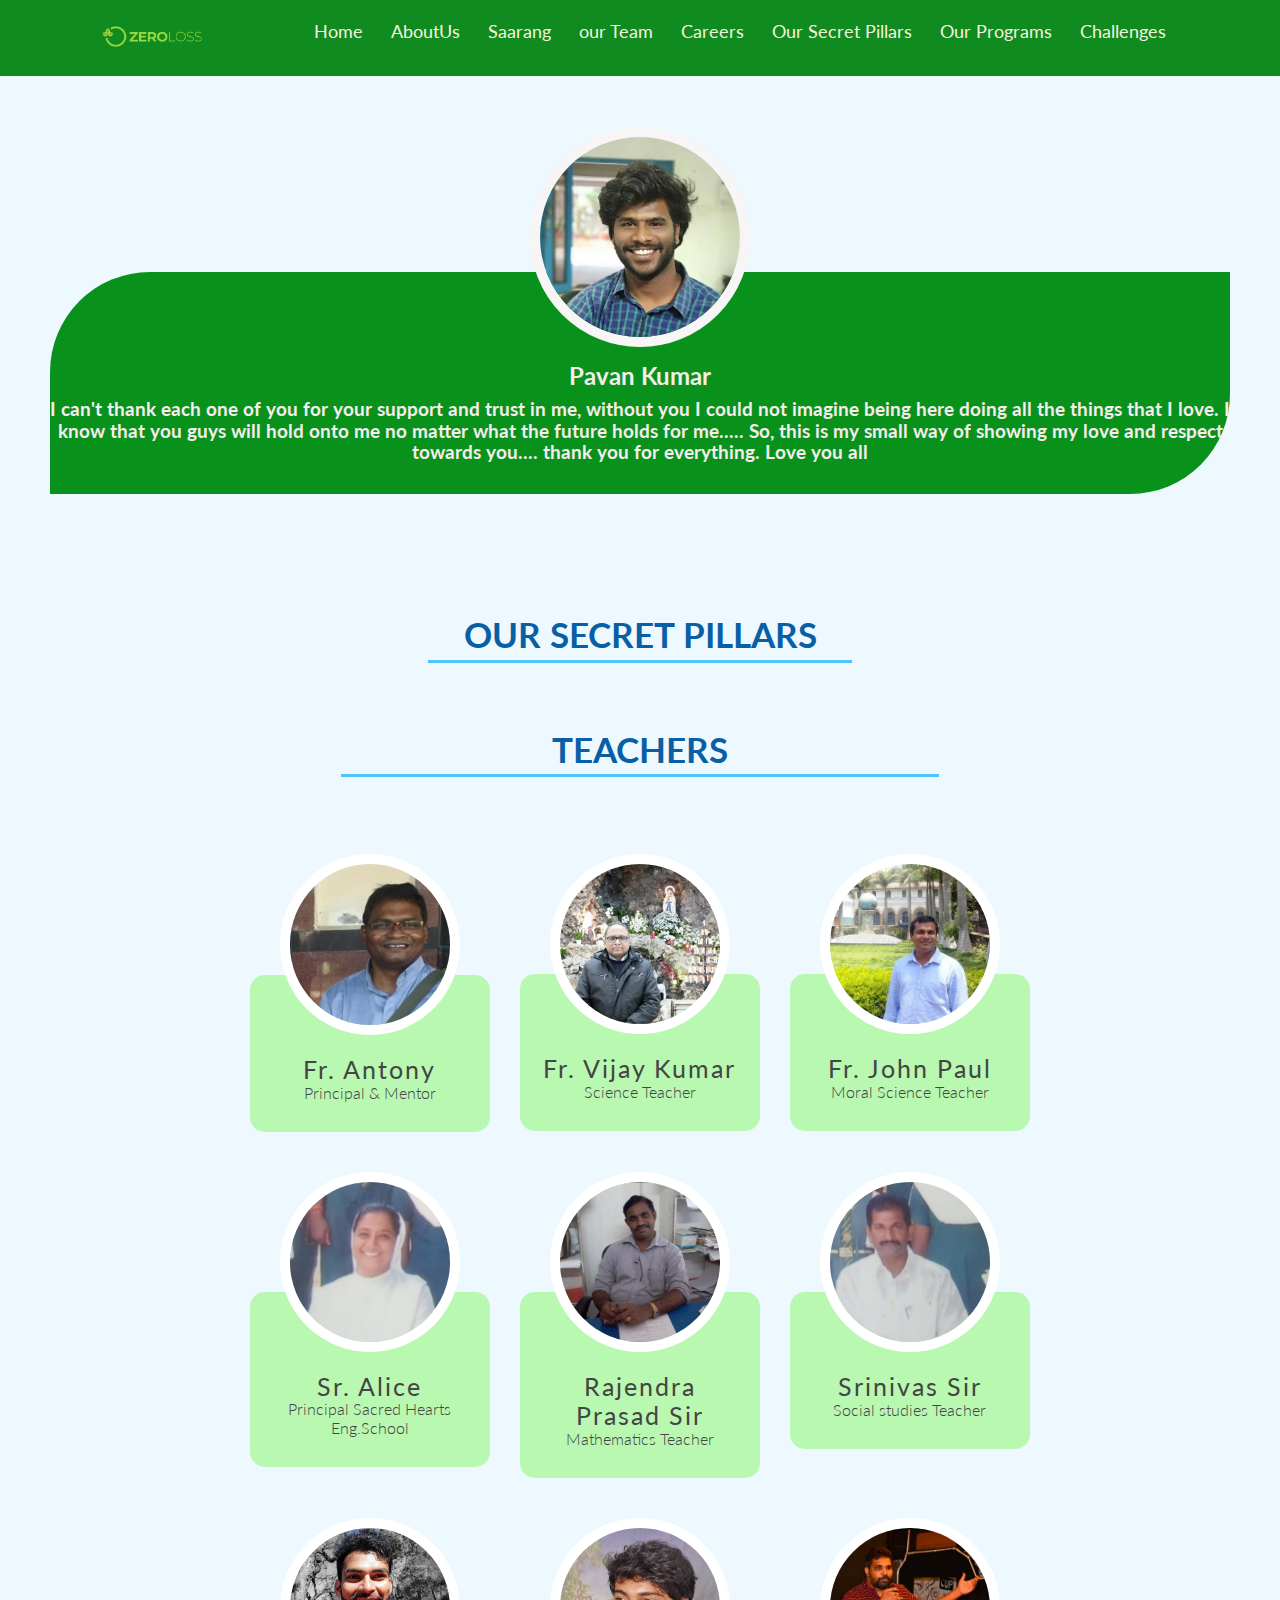
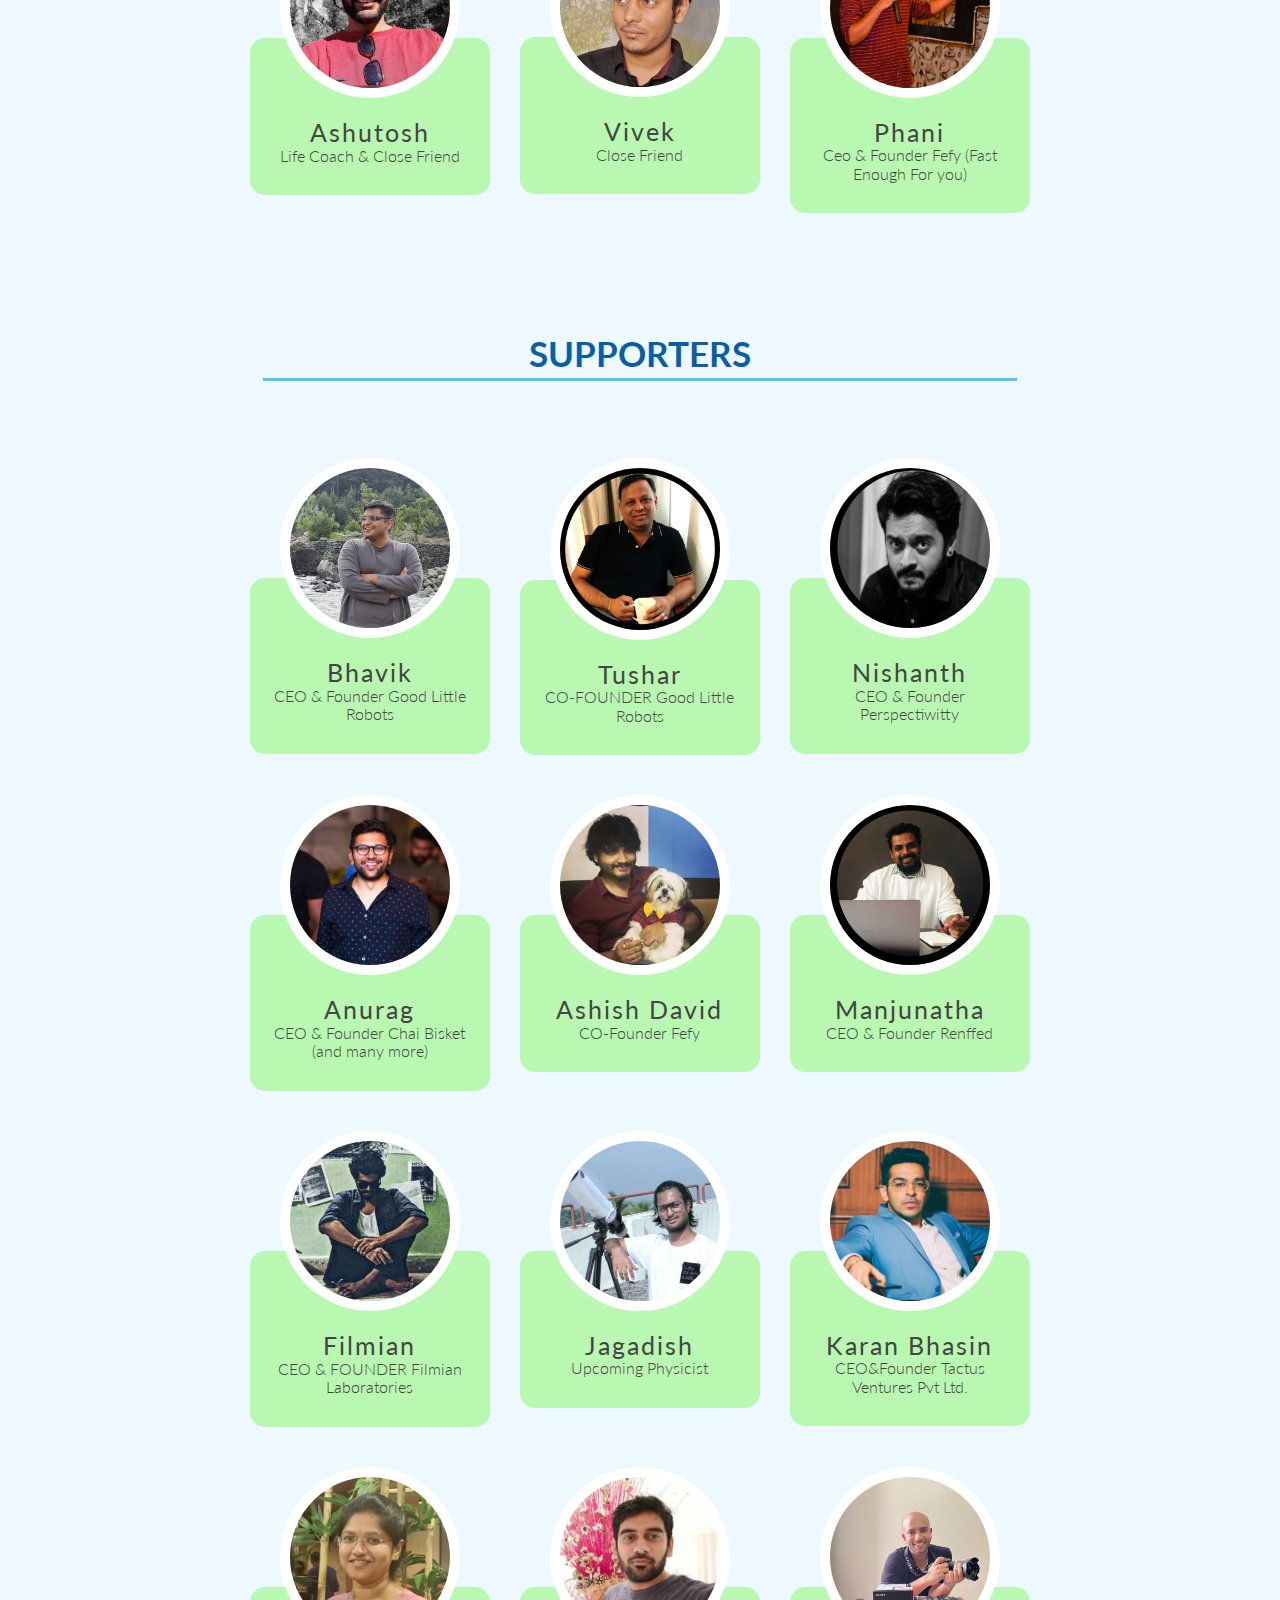
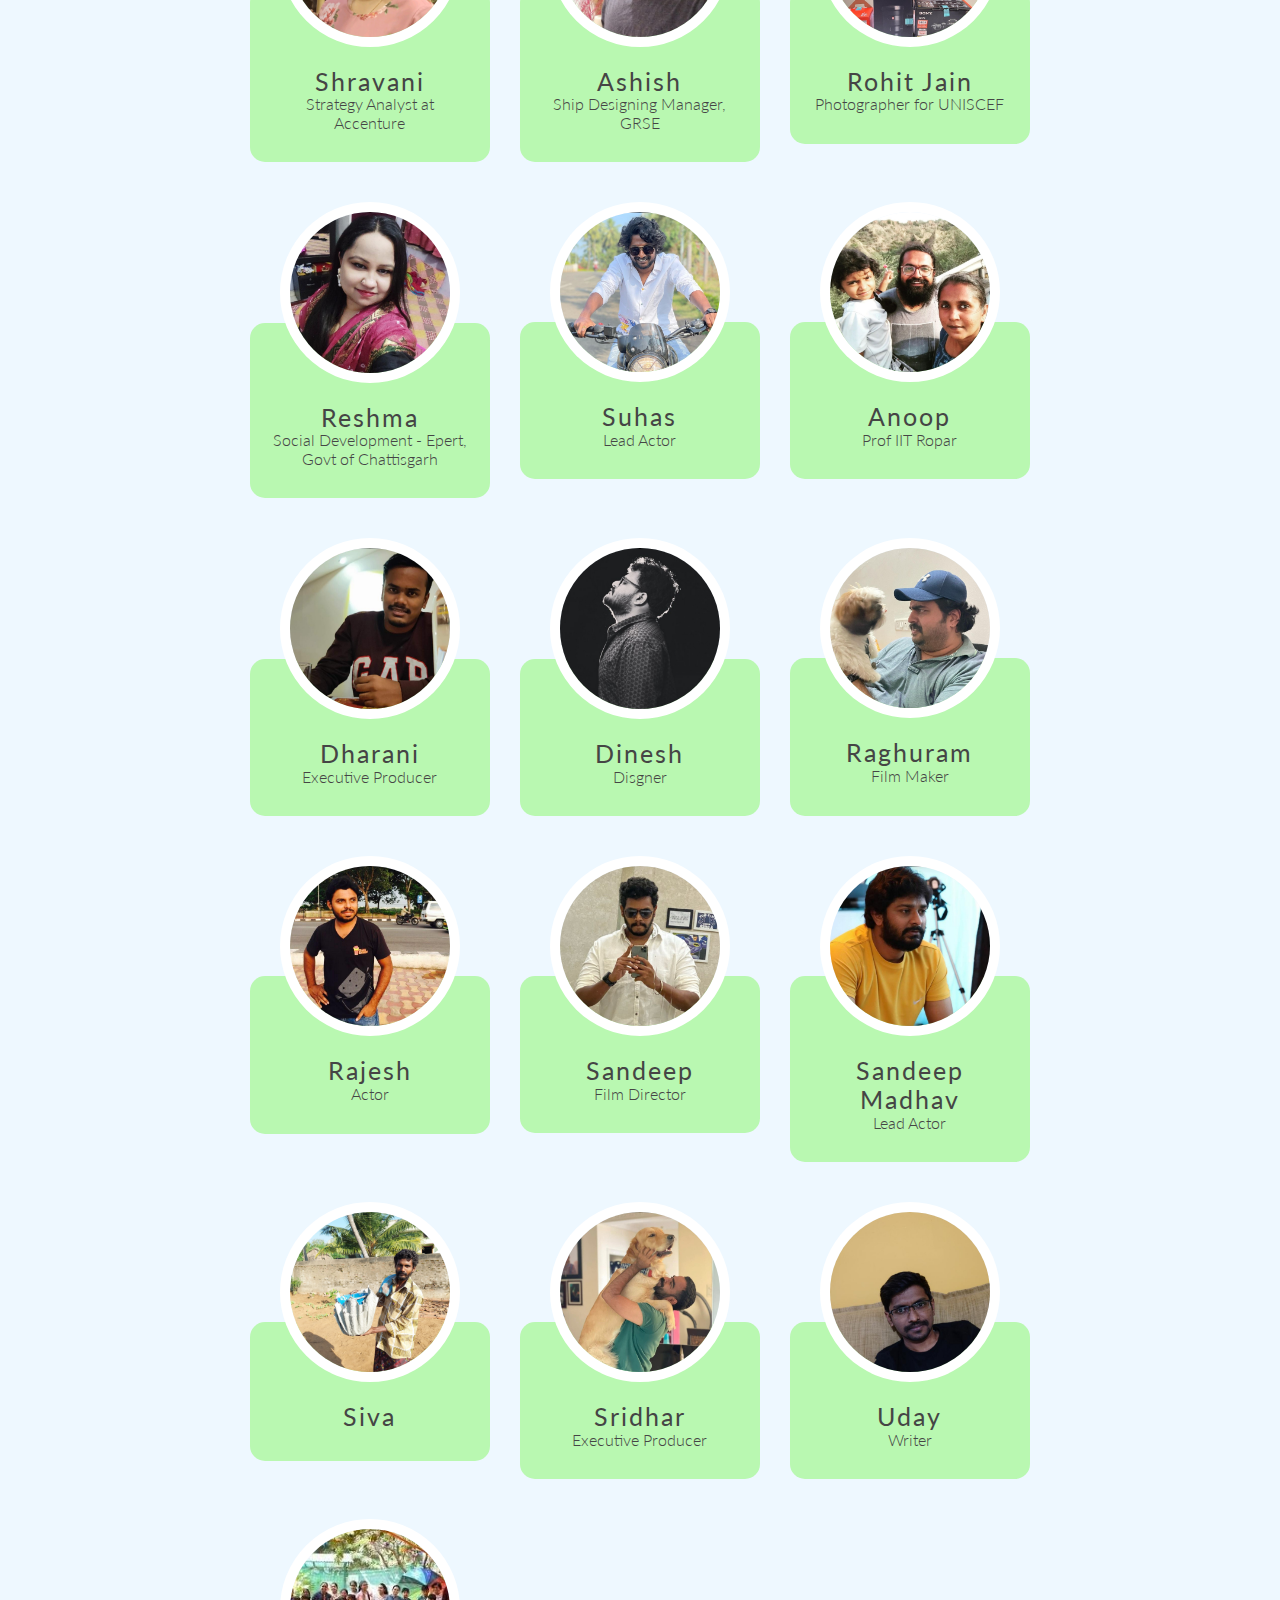
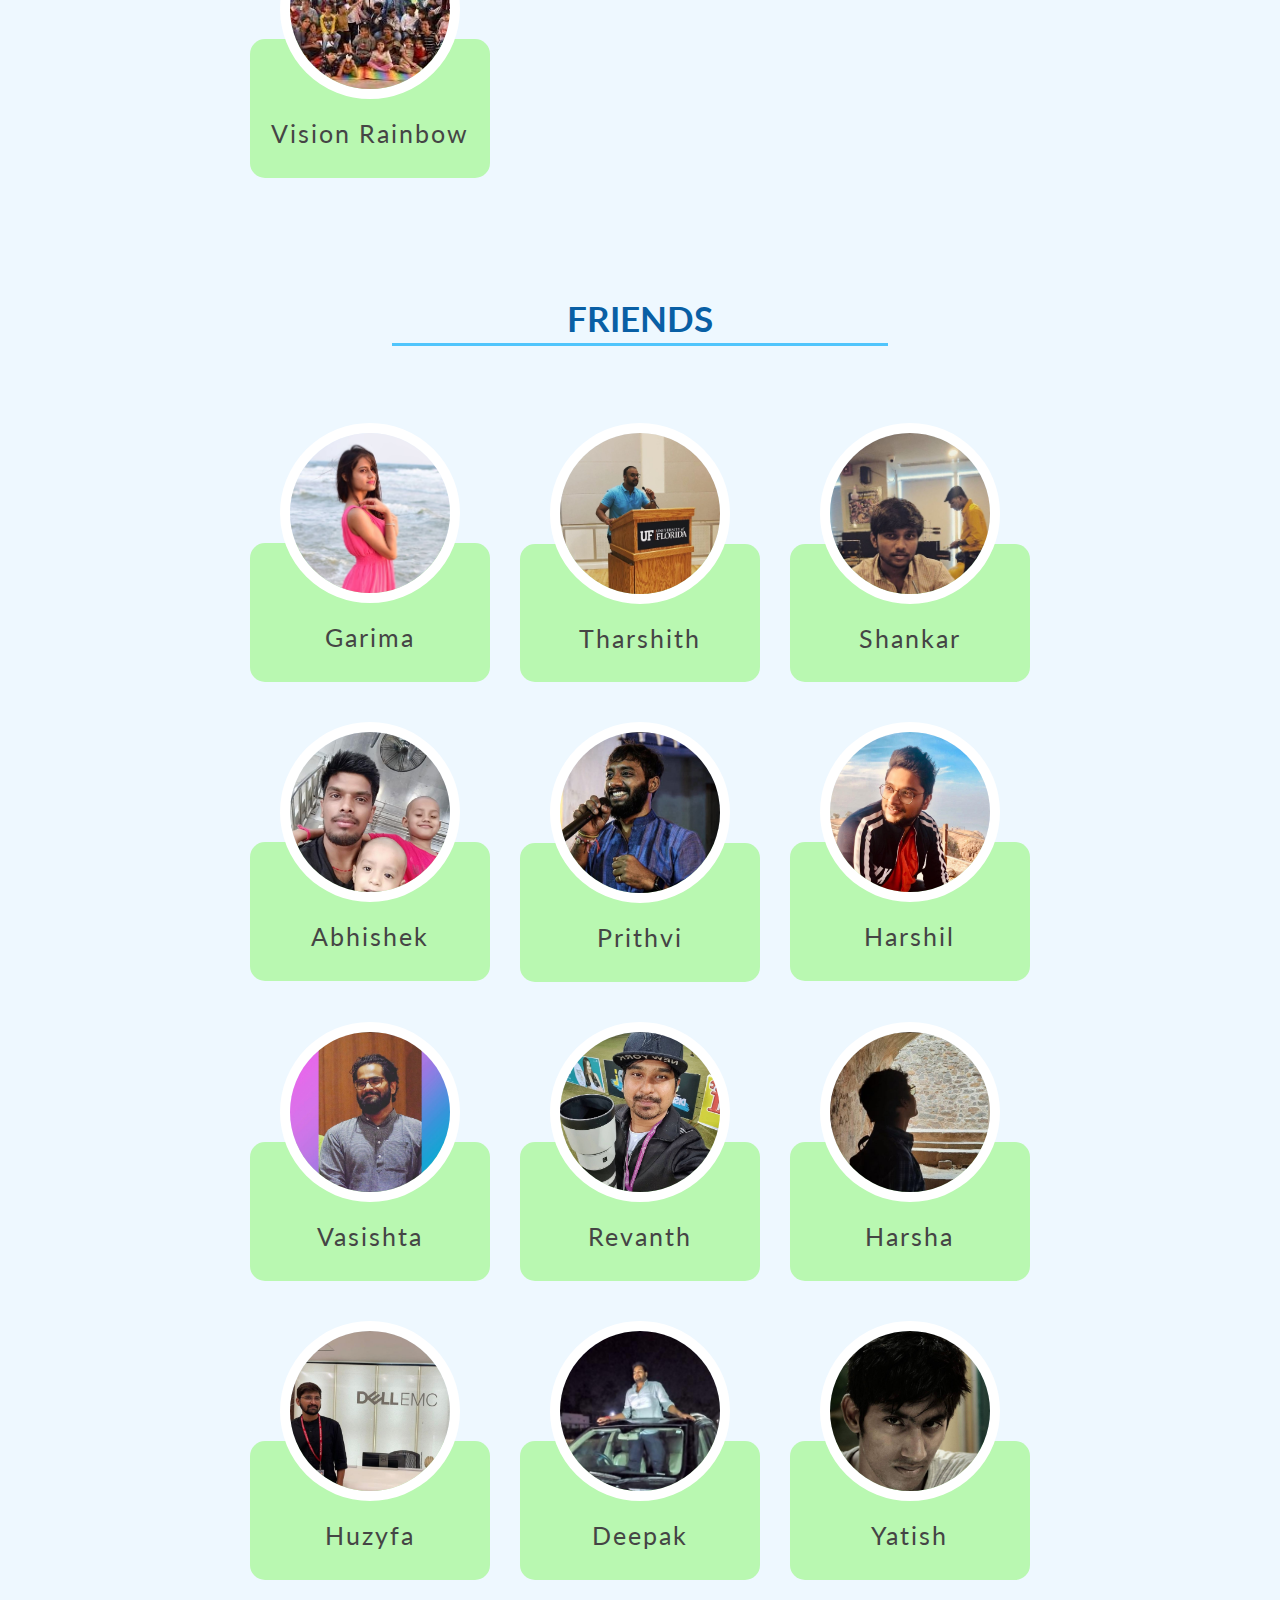
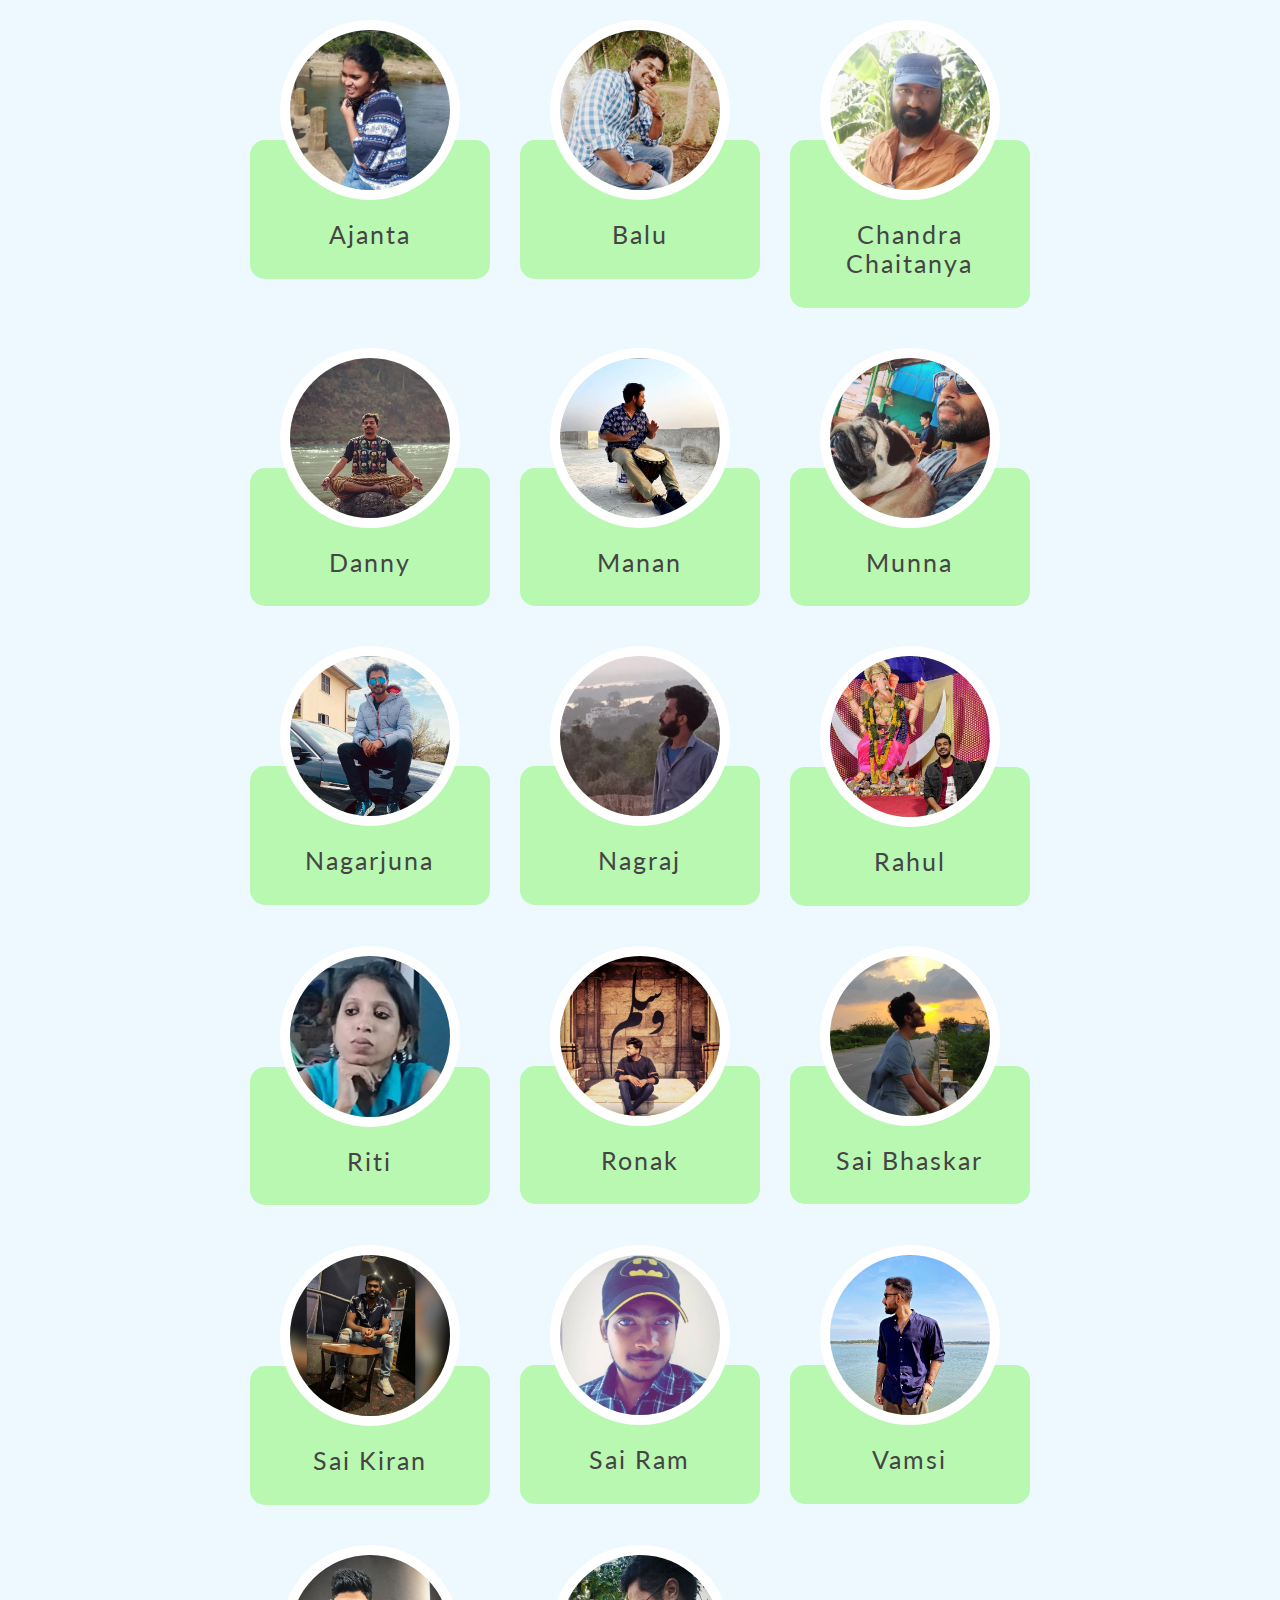
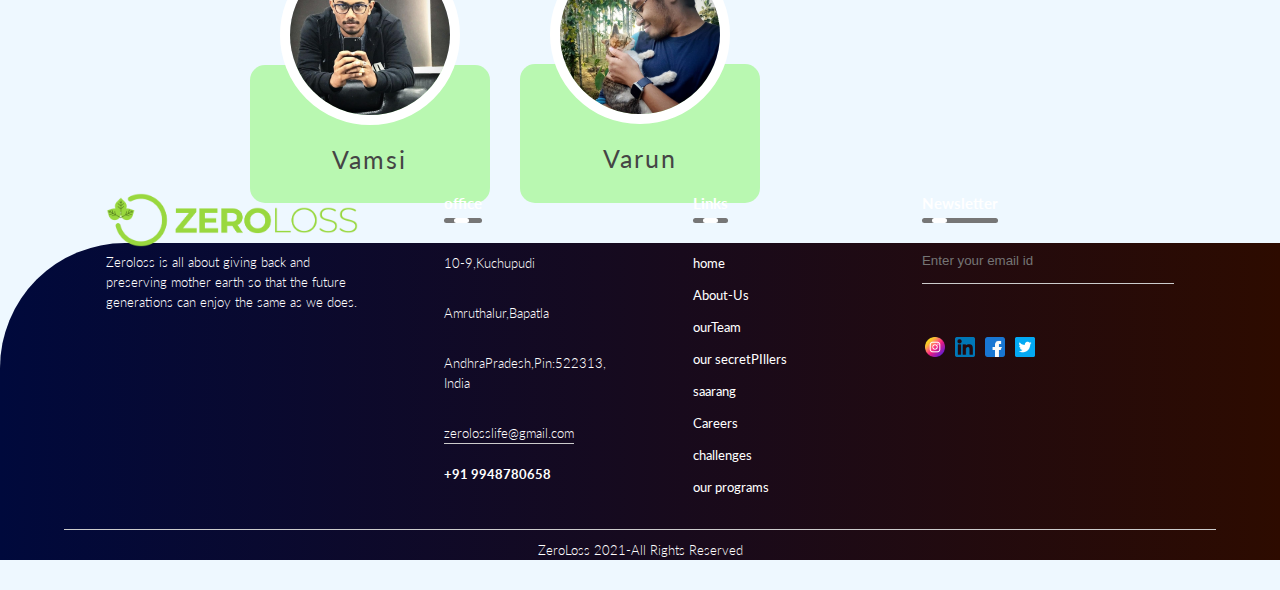
==== Piller.html @ 0c6b5f9b "Create 152 files" ====
<!DOCTYPE html>
<html lang="en">
<head>
    <meta charset="UTF-8">
    <meta http-equiv="X-UA-Compatible" content="IE=edge">
    <meta name="viewport" content="width=device-width, initial-scale=1.0">

    <!-- Style sheet -->
    <link rel="stylesheet" href="css/Piller.css">
    <link rel="stylesheet" href="/footer.css">


    <!-- Google Fonts -->
    <link href="https://fonts.googleapis.com/css2?family=Lato:ital,wght@0,300;0,400;1,700;1,900&display=swap" rel="stylesheet">



    <nav>
        <a href="index.html"><img src="img/ZLlogo.png"></a>
        <div class="nav-links" id="navLinks">
            <i class="fa fa-times-circle" onclick="hideMenu()"></i>
            <ul>
                <li><a href="index.html">Home</a></li>
                <li><a href="#aboutUs">AboutUs</a></li>
                <li><a href="Sarang.html">Saarang</a></li>
                <li><a href="team.html">our Team</a></li>
                <li><a href="careers.html">Careers</a></li>
                <li><a href="Piller.html">Our Secret Pillars</a></li>
                <li><a href="programs.html">Our Programs</a></li>
                <li><a href="challenges.html">Challenges</a></li>
            </ul>
        </div>
            <i class="fa fa-bars" onclick="showMenu()"></i>
    </nav>



    <!---top  --------------------------------------------------
<head>
    <div class="heading">
        <div class="heading-title">
            <h1>Our Piller</h1>
        </div>
    </div>
</head>


<div class="top">
    <div class="top-img">
    <img src="img/Pillers_img/pavan.jpg">
    </div>
    <div class="top1">
    <h2>Pavan Bellam</h2>
    <h3>Pavan Kumar:- I can't thank each one of you for your support and trust in me, without you I could not imagine being here doing all the things that I love. I know that you guys will hold onto me no matter what the future holds for me..... So, this is my small way of showing my love and respect towards you.... thank you for everything. Love you all<br></h3>
    <p></p>
    </div>
</div>

    <title>Our Secret Pillers</title>


</head> 
---------------------->



<body>


    
    </head>
    
    
    <div class="top">
        <div class="top-img">
        <img src="img/Pillers_img/pavan.jpg">
        </div>
        <div class="top1">
        <h2>Pavan Kumar</h2>
        <h3>               I can't thank each one of you for your support and trust in me, without you I could not imagine being here doing all the things that I love. I know that you guys will hold onto me no matter what the future holds for me..... So, this is my small way of showing my love and respect towards you.... thank you for everything. Love you all<br></h3>
        <p></p>
        </div>
    </div>



    <div class="container">






        <div class="heading">
            <div class="heading-title">
                <h1>Our Secret Pillars</h1>
            </div>
        </div>


        <div class="section-title">
            <h1>Teachers</h1>
        </div>

        <div class="row">

<!-- Team member List-->




    <!--Founders-->
        <!-- Team Member 1 -->
            <div class="column">
                <div class="team">
                    <div class="team-img">
                        <img src="img/Pillers_img/antony.jpg" alt="Team Image">
                    </div>
                    <div class="team-content">
                        <h2>Fr. Antony</h2>
                        <h3>Principal & Mentor</h3>
                    </div>
                    <div class="team-social">
                        <a href="https://www.linkedin.com/in/bellam-pavan-kumar-ab46a9a9"><img src=" "></a>
                    </div>
                </div>
            </div>

        <!-- Team Member 2 -->
            <div class="column">
                <div class="team">
                    <div class="team-img">
                        <img src="img/Pillers_img/vijay.jpg" alt="Team Image">
                    </div>
                    <div class="team-content">
                        <h2>Fr. Vijay Kumar</h2>
                        <h3>Science Teacher</h3>
                    </div>
                    <div class="team-social">
                        <a href="http://www.linkedin.com/in/abhinav-gsk-teppen"><img src=" "></a>
                    </div>
                </div>
            </div>

        <!-- Team Member 3 -->
            <div class="column">
                <div class="team">
                    <div class="team-img">
                        <img src="img/Pillers_img/john.jpg" alt="Team Image">
                    </div>
                    <div class="team-content">
                        <h2>Fr. John Paul</h2>
                        <h3>Moral Science Teacher</h3>
                    </div>
                    <div class="team-social">
                        <a href="https://www.linkedin.com/in/david-sahithya-2a93aa6a/"><img src=" "></a>
                    </div>
                </div>
            </div>


        <!-- Team Member 4 -->
            <div class="column">
                <div class="team">
                    <div class="team-img">
                        <img src="img/Pillers_img/alice.jpg" alt="Team Image">
                    </div>
                    <div class="team-content">
                        <h2>Sr. Alice</h2>
                        <h3>Principal Sacred Hearts Eng.School</h3>
                    </div>
                    <div class="team-social">
                        <a href="https://www.linkedin.com/in/david-sahithya-2a93aa6a/"><img src=" "></a>
                    </div>
                </div>
            </div>


        <!-- Team Member 5 -->
            <div class="column">
                <div class="team">
                    <div class="team-img">
                        <img src="img/Pillers_img/rajendra.jpg" alt="Team Image">
                    </div>
                    <div class="team-content">
                        <h2>Rajendra Prasad Sir</h2>
                        <h3>Mathematics Teacher</h3>
                    </div>
                    <div class="team-social">
                        <a href="https://www.linkedin.com/in/david-sahithya-2a93aa6a/"><img src=" "></a>
                    </div>
                </div>
            </div>

        <!-- Team Member 6 -->
            <div class="column">
                <div class="team">
                    <div class="team-img">
                        <img src="img/Pillers_img/srinivas.jpg" alt="Team Image">
                    </div>
                    <div class="team-content">
                        <h2>Srinivas Sir</h2>
                        <h3>Social studies Teacher</h3>
                    </div>
                    <div class="team-social">
                        <a href="https://www.linkedin.com/in/david-sahithya-2a93aa6a/"><img src=" "></a>
                    </div>
                </div>
            </div>

        <!-- Team Member 7 -->
            <div class="column">
                <div class="team">
                    <div class="team-img">
                        <img src="img/Pillers_img/ashutosh.jpg" alt="Team Image">
                    </div>
                    <div class="team-content">
                        <h2>Ashutosh</h2>
                        <h3>Life Coach & Close Friend</h3>
                    </div>
                    <div class="team-social">
                        <a href="https://www.linkedin.com/in/david-sahithya-2a93aa6a/"><img src=" "></a>
                    </div>
                </div>
            </div>

        <!-- Team Member 8 -->
            <div class="column">
                <div class="team">
                    <div class="team-img">
                        <img src="img/Pillers_img/vivek.jpg" alt="Team Image">
                    </div>
                    <div class="team-content">
                        <h2>Vivek</h2>
                        <h3>Close Friend</h3>
                    </div>
                    <div class="team-social">
                        <a href="https://www.linkedin.com/in/david-sahithya-2a93aa6a/"><img src=" "></a>
                    </div>
                </div>
            </div>
    
         <!-- Team Member 9 -->
            <div class="column">
                <div class="team">
                    <div class="team-img">
                        <img src="img/Pillers_img/phani.jpg" alt="Team Image">
                    </div>
                    <div class="team-content">
                        <h2>Phani</h2>
                        <h3>Ceo & Founder Fefy (Fast Enough For you)</h3>
                    </div>
                    <div class="team-social">
                        <a href="https://www.linkedin.com/in/david-sahithya-2a93aa6a/"><img src=" "></a>
                    </div>
                </div>
            </div>

        






    <!--supporters-->
        <div class="section-title">
            <h1>Supporters</h1>
        </div>

            <!-- Team Member 1 -->
                <div class="column">
                    <div class="team">
                        <div class="team-img">
                            <img src="img/Pillers_img/bhavik.jpg" alt="Team Image">
                        </div>
                        <div class="team-content">
                            <h2>Bhavik</h2>
                            <h3>CEO & Founder Good Little Robots</h3>
                        </div>
                        <div class="team-social">
                            <a href="Chief Operating Officer"><img src=" "></a>
                        </div>
                    </div>
                </div>


                <!-- Team Member 2 -->
                <div class="column">
                    <div class="team">
                        <div class="team-img">
                            <img src="img/Pillers_img/tushar.jpg" alt="Team Image">
                        </div>
                        <div class="team-content">
                            <h2>Tushar</h2>
                            <h3>CO-FOUNDER Good Little Robots</h3>
                        </div>
                        <div class="team-social">
                            <a href="https://www.linkedin.com/in/aishwarya-arvind-raikar-0457841a9"><img src=" "></a>
                        </div>
                    </div>
                </div>

            <!-- Team Member 3 -->
                <div class="column">
                    <div class="team">
                        <div class="team-img">
                            <img src="img/Pillers_img/nishanth.jpg" alt="Team Image">
                        </div>
                        <div class="team-content">
                            <h2>Nishanth</h2>
                            <h3>CEO & Founder Perspectiwitty</h3>
                        </div>
                        <div class="team-social">
                            <a href="https://www.linkedin.com/in/apoorva-silarpuria-0682b8234"><img src=" "></a>
                        </div>
                    </div>
                </div>

            <!-- Team Member 4 -->
                <div class="column">
                    <div class="team">
                        <div class="team-img">
                            <img src="img/Pillers_img/anurag.jpg" alt="Team Image">
                        </div>
                        <div class="team-content">
                            <h2>Anurag</h2>
                            <h3>CEO & Founder Chai Bisket (and many more)</h3>
                        </div>
                        <div class="team-social">
                            <a href="name"><img src=" "></a>
                        </div>
                    </div>
                </div>

            <!-- Team Member 5 -->
                <div class="column">
                    <div class="team">
                        <div class="team-img">
                            <img src="img/Pillers_img/Ashish_d.jpg" alt="Team Image">
                        </div>
                        <div class="team-content">
                            <h2>Ashish David</h2>
                            <h3>CO-Founder Fefy</h3>
                        </div>
                        <div class="team-social">
                            <a href="https://www.linkedin.com/in/mustapha-owolabi-3b0b0424a/"><img src=" "></a>
                        </div>
                    </div>
                </div>
            
            <!-- Team Member 6 -->
                <div class="column">
                    <div class="team">
                        <div class="team-img">
                            <img src="img/Pillers_img/manjunatha.jpg" alt="Team Image">
                        </div>
                        <div class="team-content">
                            <h2>Manjunatha</h2>
                            <h3>CEO & Founder Renffed</h3>
                        </div>
                        <div class="team-social">
                            <a href="https://www.linkedin.com/in/apoorva-silarpuria-0682b8234"><img src=" "></a>
                        </div>
                    </div>
                </div>

            <!-- Team Member 7 -->
                <div class="column">
                    <div class="team">
                        <div class="team-img">
                            <img src="img/Pillers_img/filmian.jpg" alt="Team Image">
                        </div>
                        <div class="team-content">
                            <h2>Filmian</h2>
                            <h3>CEO & FOUNDER Filmian Laboratories</h3>
                        </div>
                        <div class="team-social">
                            <a href="name"><img src=" "></a>
                        </div>
                    </div>
                </div>

            <!-- Team Member 8 -->
                <div class="column">
                    <div class="team">
                        <div class="team-img">
                            <img src="img/Pillers_img/jagadish.jpg" alt="Team Image">
                        </div>
                        <div class="team-content">
                            <h2>Jagadish </h2>
                            <h3>Upcoming Physicist</h3>
                        </div>
                        <div class="team-social">
                            <a href="https://www.linkedin.com/in/mustapha-owolabi-3b0b0424a/"><img src=" "></a>
                        </div>
                    </div>
                </div>


            <!-- Team Member 9 -->
                <div class="column">
                    <div class="team">
                        <div class="team-img">
                            <img src="img/Pillers_img/karan.jpg" alt="Team Image">
                        </div>
                        <div class="team-content">
                            <h2>Karan Bhasin</h2>
                            <h3>CEO&Founder Tactus Ventures Pvt Ltd.</h3>
                        </div>
                        <div class="team-social">
                            <a href="https://www.linkedin.com/in/apoorva-silarpuria-0682b8234"><img src=" "></a>
                        </div>
                    </div>
                </div>

            <!-- Team Member 10 -->
                <div class="column">
                    <div class="team">
                        <div class="team-img">
                            <img src="img/Pillers_img/Shravani.jpg" alt="Team Image">
                        </div>
                        <div class="team-content">
                            <h2>Shravani</h2>
                            <h3>Strategy Analyst at Accenture</h3>
                        </div>
                        <div class="team-social">
                            <a href="name"><img src=" "></a>
                        </div>
                    </div>
                </div>

            <!-- Team Member 11 -->
                <div class="column">
                    <div class="team">
                        <div class="team-img">
                            <img src="img/Pillers_img/ashish.png" alt="Team Image">
                        </div>
                        <div class="team-content">
                            <h2>Ashish</h2>
                            <h3>Ship Designing Manager, GRSE</h3>
                        </div>
                        <div class="team-social">
                            <a href="https://www.linkedin.com/in/mustapha-owolabi-3b0b0424a/"><img src=" "></a>
                        </div>
                    </div>
                </div>
            
            <!-- Team Member 12 -->
                <div class="column">
                    <div class="team">
                        <div class="team-img">
                            <img src="img/Pillers_img/rohit.png" alt="Team Image">
                        </div>
                        <div class="team-content">
                            <h2>Rohit Jain</h2>
                            <h3>Photographer for UNISCEF</h3>
                        </div>
                        <div class="team-social">
                            <a href="https://www.linkedin.com/in/apoorva-silarpuria-0682b8234"><img src=" "></a>
                        </div>
                    </div>
                </div>

            <!-- Team Member 13 -->
                <div class="column">
                    <div class="team">
                        <div class="team-img">
                            <img src="img/Pillers_img/reshma.jpg" alt="Team Image">
                        </div>
                        <div class="team-content">
                            <h2>Reshma</h2>
                            <h3>Social Development - Epert, Govt of Chattisgarh</h3>
                        </div>
                        <div class="team-social">
                            <a href="name"><img src=" "></a>
                        </div>
                    </div>
                </div>


            <!-- Team Member 14 -->
                <div class="column">
                    <div class="team">
                        <div class="team-img">
                            <img src="img/Pillers_img/S- Suhas Lead Actor.jpg" alt="Team Image">
                        </div>
                        <div class="team-content">
                            <h2>Suhas</h2>
                            <h3>Lead Actor</h3>
                        </div>
                        <div class="team-social">
                            <a href="name"><img src=" "></a>
                        </div>
                    </div>
                </div>

            <!-- Team Member 15 -->
                <div class="column">
                    <div class="team">
                        <div class="team-img">
                            <img src="img/Pillers_img/S-Anoop Prof IIT Ropar.jpg" alt="Team Image">
                        </div>
                        <div class="team-content">
                            <h2>Anoop</h2>
                            <h3>Prof IIT Ropar</h3>
                        </div>
                        <div class="team-social">
                            <a href="name"><img src=" "></a>
                        </div>
                    </div>
                </div>
                
            <!-- Team Member 16 -->
                <div class="column">
                    <div class="team">
                        <div class="team-img">
                            <img src="img/Pillers_img/S-Dharani Executive Producer.jpg" alt="Team Image">
                        </div>
                        <div class="team-content">
                            <h2>Dharani</h2>
                            <h3>Executive Producer</h3>
                        </div>
                        <div class="team-social">
                            <a href="name"><img src=" "></a>
                        </div>
                    </div>
                </div>

            <!-- Team Member 17 -->
                <div class="column">
                    <div class="team">
                        <div class="team-img">
                            <img src="img/Pillers_img/S-Dinesh Disgner.jpg" alt="Team Image">
                        </div>
                        <div class="team-content">
                            <h2>Dinesh</h2>
                            <h3>Disgner</h3>
                        </div>
                        <div class="team-social">
                            <a href="name"><img src=" "></a>
                        </div>
                    </div>
                </div>

            <!-- Team Member 18 -->
                <div class="column">
                    <div class="team">
                        <div class="team-img">
                            <img src="img/Pillers_img/S-Raghuram Film Maker.jpg" alt="Team Image">
                        </div>
                        <div class="team-content">
                            <h2>Raghuram</h2>
                            <h3>Film Maker</h3>
                        </div>
                        <div class="team-social">
                            <a href="name"><img src=" "></a>
                        </div>
                    </div>
                </div>


            <!-- Team Member 19 -->
                <div class="column">
                    <div class="team">
                        <div class="team-img">
                            <img src="img/Pillers_img/S-Rajesh Actor.jpg" alt="Team Image">
                        </div>
                        <div class="team-content">
                            <h2>Rajesh</h2>
                            <h3>Actor</h3>
                        </div>
                        <div class="team-social">
                            <a href="name"><img src=" "></a>
                        </div>
                    </div>
                </div>

            <!-- Team Member 20 -->
                <div class="column">
                    <div class="team">
                        <div class="team-img">
                            <img src="img/Pillers_img/S-Sandeep Film Director.jpg" alt="Team Image">
                        </div>
                        <div class="team-content">
                            <h2>Sandeep</h2>
                            <h3>Film Director</h3>
                        </div>
                        <div class="team-social">
                            <a href="name"><img src=" "></a>
                        </div>
                    </div>
                </div>
                
            <!-- Team Member 21 -->
                <div class="column">
                    <div class="team">
                        <div class="team-img">
                            <img src="img/Pillers_img/S-Sandeep Madhav Lead Actor.jpg" alt="Team Image">
                        </div>
                        <div class="team-content">
                            <h2>Sandeep Madhav</h2>
                            <h3>Lead Actor</h3>
                        </div>
                        <div class="team-social">
                            <a href="name"><img src=" "></a>
                        </div>
                    </div>
                </div>

            <!-- Team Member 22 -->
                <div class="column">
                    <div class="team">
                        <div class="team-img">
                            <img src="img/Pillers_img/S-Siva.jpg" alt="Team Image">
                        </div>
                        <div class="team-content">
                            <h2>Siva</h2>
                            <h3> </h3>
                        </div>
                        <div class="team-social">
                            <a href="name"><img src=" "></a>
                        </div>
                    </div>
                </div>

            <!-- Team Member 23 -->
                <div class="column">
                    <div class="team">
                        <div class="team-img">
                            <img src="img/Pillers_img/S-Sridhar Executive Producer.jpg" alt="Team Image">
                        </div>
                        <div class="team-content">
                            <h2>Sridhar</h2>
                            <h3>Executive Producer</h3>
                        </div>
                        <div class="team-social">
                            <a href="name"><img src=" "></a>
                        </div>
                    </div>
                </div>


            <!-- Team Member 24 -->
                <div class="column">
                    <div class="team">
                        <div class="team-img">
                            <img src="img/Pillers_img/S-Uday Writer.jpg" alt="Team Image">
                        </div>
                        <div class="team-content">
                            <h2>Uday</h2>
                            <h3>Writer</h3>
                        </div>
                        <div class="team-social">
                            <a href="name"><img src=" "></a>
                        </div>
                    </div>
                </div>

            <!-- Team Member 25 -->
                <div class="column">
                    <div class="team">
                        <div class="team-img">
                            <img src="img/Pillers_img/S-Vision Rainbow.jpg" alt="Team Image">
                        </div>
                        <div class="team-content">
                            <h2>Vision Rainbow</h2>
                            <h3> </h3>
                        </div>
                        <div class="team-social">
                            <a href="name"><img src=" "></a>
                        </div>
                    </div>
                </div>



    <!--Friends-->
        <div class="section-title">
            <h1>Friends</h1>
        </div>
        
                    <!-- Team Member 1 -->
                        <div class="column">
                            <div class="team">
                                <div class="team-img">
                                    <img src="img/Pillers_img/garima.jpg" alt="Team Image">
                                </div>
                                <div class="team-content">
                                    <h2>Garima</h2>
                                   
                                </div>
                                <div class="team-social">
                                    <a href="#"><img src=" "></a>
                                </div>
                            </div>
                        </div>

                    <!-- Team Member 2 -->
                        <div class="column">
                            <div class="team">
                                <div class="team-img">
                                    <img src="img/Pillers_img/Tharshith.jpg" alt="Team Image">
                                </div>
                                <div class="team-content">
                                    <h2>Tharshith</h2>
                                   
                                </div>
                                <div class="team-social">
                                    <a href="#"><img src=" "></a>
                                </div>
                            </div>
                        </div>

                    <!-- Team Member 3 -->
                        <div class="column">
                            <div class="team">
                                <div class="team-img">
                                    <img src="img/Pillers_img/shankar.jpg" alt="Team Image">
                                </div>
                                <div class="team-content">
                                    <h2>Shankar</h2>
                                   
                                </div>
                                <div class="team-social">
                                    <a href="#"><img src=" "></a>
                                </div>
                            </div>
                        </div>
        
                    <!-- Team Member 4 -->
                        <div class="column">
                            <div class="team">
                                <div class="team-img">
                                    <img src="img/Pillers_img/Abhishek.jpg" alt="Team Image">
                                </div>
                                <div class="team-content">
                                    <h2>Abhishek</h2>
                                   
                                </div>
                                <div class="team-social">
                                    <a href="#"><img src=" "></a>
                                </div>
                            </div>
                        </div>

                    <!-- Team Member 5 -->
                        <div class="column">
                            <div class="team">
                                <div class="team-img">
                                    <img src="img/Pillers_img/Prithvi.jpg" alt="Team Image">
                                </div>
                                <div class="team-content">
                                    <h2>Prithvi</h2>
                                   
                                </div>
                                <div class="team-social">
                                    <a href="#"><img src=" "></a>
                                </div>
                            </div>
                        </div>

                    <!-- Team Member 6 -->
                        <div class="column">
                            <div class="team">
                                <div class="team-img">
                                    <img src="img/Pillers_img/harshil.jpg" alt="Team Image">
                                </div>
                                <div class="team-content">
                                    <h2>Harshil</h2>
                                   
                                </div>
                                <div class="team-social">
                                    <a href="#"><img src=" "></a>
                                </div>
                            </div>
                        </div>


                    <!-- Team Member 8 -->
                        <div class="column">
                            <div class="team">
                                <div class="team-img">
                                    <img src="img/Pillers_img/vasishta.jpg" alt="Team Image">
                                </div>
                                <div class="team-content">
                                    <h2>Vasishta</h2>
                                   
                                </div>
                                <div class="team-social">
                                    <a href="#"><img src=" "></a>
                                </div>
                            </div>
                        </div>

                    <!-- Team Member 9 -->
                        <div class="column">
                            <div class="team">
                                <div class="team-img">
                                    <img src="img/Pillers_img/revanth.jpg" alt="Team Image">
                                </div>
                                <div class="team-content">
                                    <h2>Revanth</h2>
                                   
                                </div>
                                <div class="team-social">
                                    <a href="#"><img src=" "></a>
                                </div>
                            </div>
                        </div>

                    <!-- Team Member 10 -->
                        <div class="column">
                            <div class="team">
                                <div class="team-img">
                                    <img src="img/Pillers_img/harsha.jpg" alt="Team Image">
                                </div>
                                <div class="team-content">
                                    <h2>Harsha</h2>
                                   
                                </div>
                                <div class="team-social">
                                    <a href="#"><img src=" "></a>
                                </div>
                            </div>
                        </div>

                    <!-- Team Member 11 -->
                        <div class="column">
                            <div class="team">
                                <div class="team-img">
                                    <img src="img/Pillers_img/huzyfa.jpg" alt="Team Image">
                                </div>
                                <div class="team-content">
                                    <h2>Huzyfa</h2>
                                   
                                </div>
                                <div class="team-social">
                                    <a href="#"><img src=" "></a>
                                </div>
                            </div>
                        </div>

                    <!-- Team Member 12 -->
                        <div class="column">
                            <div class="team">
                                <div class="team-img">
                                    <img src="img/Pillers_img/deepak.jpg" alt="Team Image">
                                </div>
                                <div class="team-content">
                                    <h2>Deepak</h2>
                                   
                                </div>
                                <div class="team-social">
                                    <a href="#"><img src=" "></a>
                                </div>
                            </div>
                        </div>

                    <!-- Team Member 13 -->
                        <div class="column">
                            <div class="team">
                                <div class="team-img">
                                    <img src="img/Pillers_img/yatish.jpg" alt="Team Image">
                                </div>
                                <div class="team-content">
                                    <h2>Yatish</h2>
                                   
                                </div>
                                <div class="team-social">
                                    <a href="#"><img src=" "></a>
                                </div>
                            </div>
                        </div>

                    <!-- Team Member 14 -->
                        <div class="column">
                            <div class="team">
                                <div class="team-img">
                                    <img src="img/Pillers_img/ajanta.jpg" alt="Team Image">
                                </div>
                                <div class="team-content">
                                    <h2>Ajanta</h2>
                                   
                                </div>
                                <div class="team-social">
                                    <a href="#"><img src=" "></a>
                                </div>
                            </div>
                        </div>

                    <!-- Team Member 15 -->
                        <div class="column">
                            <div class="team">
                                <div class="team-img">
                                    <img src="img/Pillers_img/F-Balu.jpg" alt="Team Image">
                                </div>
                                <div class="team-content">
                                    <h2>Balu</h2>
                                   
                                </div>
                                <div class="team-social">
                                    <a href="#"><img src=" "></a>
                                </div>
                            </div>
                        </div>

                    <!-- Team Member 16 -->
                        <div class="column">
                            <div class="team">
                                <div class="team-img">
                                    <img src="img/Pillers_img/F-Chandra Chaitanya.jpg" alt="Team Image">
                                </div>
                                <div class="team-content">
                                    <h2>Chandra Chaitanya</h2>
                                   
                                </div>
                                <div class="team-social">
                                    <a href="#"><img src=" "></a>
                                </div>
                            </div>
                        </div>

                    <!-- Team Member 17 -->
                        <div class="column">
                            <div class="team">
                                <div class="team-img">
                                    <img src="img/Pillers_img/F-Danny.jpg" alt="Team Image">
                                </div>
                                <div class="team-content">
                                    <h2>Danny</h2>
                                   
                                </div>
                                <div class="team-social">
                                    <a href="#"><img src=" "></a>
                                </div>
                            </div>
                        </div>

                    <!-- Team Member 18 -->
                        <div class="column">
                            <div class="team">
                                <div class="team-img">
                                    <img src="img/Pillers_img/F-Manan.jpg" alt="Team Image">
                                </div>
                                <div class="team-content">
                                    <h2>Manan</h2>
                                   
                                </div>
                                <div class="team-social">
                                    <a href="#"><img src=" "></a>
                                </div>
                            </div>
                        </div>

                    <!-- Team Member 19 -->
                        <div class="column">
                            <div class="team">
                                <div class="team-img">
                                    <img src="img/Pillers_img/F-Munna.jpg" alt="Team Image">
                                </div>
                                <div class="team-content">
                                    <h2>Munna</h2>
                                   
                                </div>
                                <div class="team-social">
                                    <a href="#"><img src=" "></a>
                                </div>
                            </div>
                        </div>

                    <!-- Team Member 20 -->
                        <div class="column">
                            <div class="team">
                                <div class="team-img">
                                    <img src="img/Pillers_img/F-Nagarjuna.jpg" alt="Team Image">
                                </div>
                                <div class="team-content">
                                    <h2>Nagarjuna</h2>
                                   
                                </div>
                                <div class="team-social">
                                    <a href="#"><img src=" "></a>
                                </div>
                            </div>
                        </div>

                    <!-- Team Member 21 -->
                        <div class="column">
                            <div class="team">
                                <div class="team-img">
                                    <img src="img/Pillers_img/F-Nagraj.jpg" alt="Team Image">
                                </div>
                                <div class="team-content">
                                    <h2>Nagraj</h2>
                                   
                                </div>
                                <div class="team-social">
                                    <a href="#"><img src=" "></a>
                                </div>
                            </div>
                        </div>

                    <!-- Team Member 22 -->
                        <div class="column">
                            <div class="team">
                                <div class="team-img">
                                    <img src="img/Pillers_img/F-Rahul.jpg" alt="Team Image">
                                </div>
                                <div class="team-content">
                                    <h2>Rahul</h2>
                                   
                                </div>
                                <div class="team-social">
                                    <a href="#"><img src=" "></a>
                                </div>
                            </div>
                        </div>

                    <!-- Team Member 23 -->
                        <div class="column">
                            <div class="team">
                                <div class="team-img">
                                    <img src="img/Pillers_img/F-Riti.jpg" alt="Team Image">
                                </div>
                                <div class="team-content">
                                    <h2>Riti</h2>
                                   
                                </div>
                                <div class="team-social">
                                    <a href="#"><img src=" "></a>
                                </div>
                            </div>
                        </div>

                    <!-- Team Member 24 -->
                        <div class="column">
                            <div class="team">
                                <div class="team-img">
                                    <img src="img/Pillers_img/F-Ronak.jpg" alt="Team Image">
                                </div>
                                <div class="team-content">
                                    <h2>Ronak</h2>
                                   
                                </div>
                                <div class="team-social">
                                    <a href="#"><img src=" "></a>
                                </div>
                            </div>
                        </div>

                    <!-- Team Member 25 -->
                        <div class="column">
                            <div class="team">
                                <div class="team-img">
                                    <img src="img/Pillers_img/F-Sai Bhaskar.jpg" alt="Team Image">
                                </div>
                                <div class="team-content">
                                    <h2>Sai Bhaskar</h2>
                                   
                                </div>
                                <div class="team-social">
                                    <a href="#"><img src=" "></a>
                                </div>
                            </div>
                        </div>

                    <!-- Team Member 26 -->
                        <div class="column">
                            <div class="team">
                                <div class="team-img">
                                    <img src="img/Pillers_img/F-Sai Kiran.jpg" alt="Team Image">
                                </div>
                                <div class="team-content">
                                    <h2>Sai Kiran</h2>
                                   
                                </div>
                                <div class="team-social">
                                    <a href="#"><img src=" "></a>
                                </div>
                            </div>
                        </div>

                    <!-- Team Member 27 -->
                        <div class="column">
                            <div class="team">
                                <div class="team-img">
                                    <img src="img/Pillers_img/F-Sai Ram.jpg" alt="Team Image">
                                </div>
                                <div class="team-content">
                                    <h2>Sai Ram</h2>
                                
                                </div>
                                <div class="team-social">
                                    <a href="#"><img src=" "></a>
                                </div>
                            </div>
                        </div>

                    <!-- Team Member 28 -->
                        <div class="column">
                            <div class="team">
                                <div class="team-img">
                                    <img src="img/Pillers_img/F-Vamsi(1).jpg" alt="Team Image">
                                </div>
                                <div class="team-content">
                                    <h2>Vamsi</h2>
                                
                                </div>
                                <div class="team-social">
                                    <a href="#"><img src=" "></a>
                                </div>
                            </div>
                        </div>

                    <!-- Team Member 29 -->
                        <div class="column">
                            <div class="team">
                                <div class="team-img">
                                    <img src="img/Pillers_img/F-Vamsi.jpg" alt="Team Image">
                                </div>
                                <div class="team-content">
                                    <h2>Vamsi</h2>
                                
                                </div>
                                <div class="team-social">
                                    <a href="#"><img src=" "></a>
                                </div>
                            </div>
                        </div>

                    <!-- Team Member 30 -->
                        <div class="column">
                            <div class="team">
                                <div class="team-img">
                                    <img src="img/Pillers_img/F-Varun.jpg" alt="Team Image">
                                </div>
                                <div class="team-content">
                                    <h2>Varun</h2>
                                
                                </div>
                                <div class="team-social">
                                    <a href="#"><img src=" "></a>
                                </div>
                            </div>
                        </div>

                    

                    





        </div>

    </div>



<!--footer-->

<footer>
    <div class="roww">
        <div class="colu">
            <img src="images/ZLlogo.png" class="logo">
            <p>Zeroloss is all about giving back and preserving 
                mother earth so that the future generations can 
                enjoy the same as we does.
            </p>  
        </div>
        <div class="colu">
            <h3>office <div class="underline"><span></span></div></h3>
            <p>10-9,Kuchupudi</p>
            <p>Amruthalur,Bapatla</p>
            <p>AndhraPradesh,Pin:522313, <br>
                India</p>
            <p class="email-id">zerolosslife@gmail.com</p>
            <h4>+91 9948780658</h4>
        </div>
        <div class="colu">
            <h3>Links <div class="underline"><span></span></div></h3>
             <ul>
                <li><a href="index.html">home</a></li>
                <li><a href="index.html">About-Us</a></li>
                <li><a href="team.html">ourTeam</a></li>
                <li><a href="Piller.html">our secretPIllers</a></li>
                <li><a href="Sarang.html">saarang</a></li>
                <li><a href="careers.html">Careers</a></li>
                <li><a href="challenges.html">challenges</a></li>
                <li><a href="programs.html">our programs</a></li>
            </ul>
        </div>
        <div class="colu">
            <h3>Newsletter <div class="underline"><span></span></div></h3>
            <form >
                <input type="email" placeholder="Enter your email id" required>
                <button type="submit"></button>
            </form>
            <div class="social-icons">
                <img src="icons/instagram.png"  class="icons">
                <img src="icons/linkedin.png"  class="icons">
                <img src="icons/facebook.png"  class="icons">
                <img src="icons/twitter.png"  class="icons">
            
            </div>
        </div>

    </div>
    <hr>
    <p class="copyright">ZeroLoss 2021-All Rights Reserved</p>
    
</footer>











    
</body>
</html>
---- css/Piller.css ----
*{
    margin: 0;
    padding: 0;
}
body{
    background-color: #f5ecec;
}
nav{
    width: auto;
    background-color: #108b20;
    display: flex;
    padding:1% 8%;
    justify-content: space-between;
    align-items: center;
}
nav img{
    width:100px;
}
.nav-links{
    flex:1;
    text-align: right;
}
.nav-links ul li{
    list-style: none;
    display:inline-block;
    padding:8px 12px;
    position: relative;
}
.nav-links ul li a{
    color: beige;
    text-decoration: none;
    font-size: 18px;
}
.nav-links ul li ::after {
    content: '';
    width: 0%;
    height:2px;
    background: #0fc53c;
    display:block;
    margin: auto;
    transition: 0.5s;
}
.nav-links ul li :hover::after{
    width: 100%;
}





/*--------heading---------------------------------------------*/

.heading{
    width: 100%;
    padding-right: 15px;
    padding-left: 15px;
    margin-right: auto;
    margin-left: auto;
}
.heading-title{
    flex: 0 0 100%;
    max-width: 100%;
    margin-bottom: -10px;
    margin-top: 40px;
    text-align: center;
}
.heading-title h1{
    display: inline-block;
    font-size: 35px;
    text-transform: uppercase;
    font-weight: 700;
    color: #095fa5;
    margin: 0 0 5px;
    position: relative;
}
/* our team undre line */
.heading-title h1::before{
    content: '';
    left: ;
    position: absolute;
    height: 3px;
    right: -10%;
    background-color: #50c5fc;
    bottom: -9px;

}
.heading .heading-title h1::before{
    left: -10%;
}







/*---top-class--------------------------------------------------*/
.top{
    padding: 50px;
    color: #f5ecec;
}
.top p3{
    padding: 0x;
}



/*--- our secreat pillers (heading)--------------------------------------------------*/

.top .top-img{
    text-align: center;
    margin-bottom: -80px;

}
.top .top-img img{
    width: 220px;
    height: 220px;
    margin: 1px;
    border-radius:50% ;
    border: 10px solid rgb(247, 245, 245);
}
.top .top1{
    text-align: center;
    background-color: #09921b;
    border-top-left-radius: 100px;
    border-bottom-right-radius: 100px ;
    width: auto;
    height: max-content;
    margin-bottom: 20px;

}
.top1 h2{
    padding-top: 90px;
    
}
.top1 h3{
    padding-top: 10px;
    
}
.top .top1 p{
    padding-top: 10px;
    padding-bottom: 20px;
    color: #ffffff;
}
.top1 p1{
    padding-top: 80px;
    padding-bottom: 80px;
     padding: 80px;
}
.top p3{
    padding: 30px;
}










/* Rohit Code for Team Page */

*,
*::before,
*::after{
    box-sizing: border-box;
}
html{
    font-family: sans-serif;
    line-height: 1.15;
}
body{
    font-family: 'lato', sans-serif;
    color: #454545;
    font-weight: 300;
    background: #ffffff;
}
a{
    color: #333333;
    font-weight: 400;
    outline: none;
    text-decoration: none;
    transition: 0.5s;
}
a:hover,
a:focus{
    outline: none;
    text-decoration: none;
}
p{
    padding: 0;
    margin: 0 0 30px 0;
    color: #414141;
    font-weight: 300;
}
h1,
h2,
h3,{
    padding: 0;
    margin: 0 0 20px 0;
    color: #000000;
    font-weight: 700;
}
img{
    width: 100%;
    height: auto;
}
.container{
    width: 100%;
    padding-right: 15px;
    padding-left: 15px;
    margin-right: auto;
    margin-left: auto;
}
.section-title{
    flex: 0 0 100%;
    max-width: 100%;
    margin-bottom: 80px;
    margin-top: 80px;
    text-align: center;
}
.section-title h1{
    display: inline-block;
    font-size: 35px;
    text-transform: uppercase;
    font-weight: 700;
    color: #095fa5;
    margin: 0 0 5px;
    position: relative;
}

/* our team undre line */
.section-title h1::before{
    content: '';
    left: ;
    position: absolute;
    height: 3px;
    right: -120%;
    background-color: #50c5fc;
    bottom: -8px;

}
.container .section-title h1::before{
    left: -120%;
}
.row{
    display: flex;
    flex-wrap: wrap;
    margin-right: -60px;
    margin-left: -60px;
}
.column{
    position: relative;
    width: 100%;
    padding-right: 15px;
    padding-left: 15px;
    flex: 0 0 100%;
    max-width: 100%;
}
.team{
    margin-bottom:40px ;
}
.team .team-img{
    position: relative;
    font-size: 0;
    text-align: center;
}
.team .team-img img{
    width: 180px;
    height: auto;
    border-radius: 100%;
    border: 10px solid #ffffff;
}

.team .team-content{
    padding: 80px 20px 30px 20px;
    margin-top: -60px;
    text-align: center;
    background: #B9F8B1;
    border-radius: 15px;
}
.team .team-content h2{
    font-size: 25px;
    font-weight: 400;
    letter-spacing: 2px;
}
.team .team-content h3{
    font-size: 16px;
    font-weight: 300;
}
.team .team-social{
    position: absolute;
    width: 100%;
    height: 100%;
    padding: 35px;
    top: 0;
    left:0;
    display: flex;
    align-items: center;
    justify-content: center;
    background: rgba(255, 255, 255, .6);
    transition: all .3s;
    font-size: 0;
    z-index: 1;
    opacity: 0;
}
.team:hover .team-social{
    opacity: 1;
}
.team .team-social a{
    display: inline-block;
    width: 30px;
    height: 30px;
    margin-right:20px ;
    padding: 11px 0 10px 0;
    font-size: 16px;
    font-weight: 300;
    line-height: 16px;
    text-align: center;
    color: #ffffff;
    border-radius: 10px;
    transition: all .3s;
    margin-top: 50px;
}

.team .team-social a:last-child{
    margin-right: 0;
}
.team:hover .team-social a{
    margin-top: 0;
}




/* Mobile Responsive */

@media (min-width: 576px){
    .container{
        max-width: 540px;
    }
    .column{
        max-width: 50%;
    }
}
@media (min-width: 768px){
    .container{
        max-width: 720px;
    }
    .column{
        max-width: 33.333333%;
    }
}
@media (min-width: 1400px){
    .container{
        max-width: 1400px;
    }
    .column{
        max-width: 30%;
    }
}*/
@media (min-width: 1200px){
    .container{
        max-width: 1140px;
    }
   
}





/*-----------------------footer---------------*/

.txt{
    background-color: #080808;
    z-index: 3;
    color: #f7f0f5;
    padding: 70px;
    padding-top: 10px;
    display: flex;
    
}
.txt1 h1{
    font-size: 40px;
    font-weight:600;
}

.txt1 img{
        width: 20px;
        height: 20px;
        flex-direction: row;
        justify-content: flex-start;
        align-items: center;
        gap: 32px;
        margin:3px;
        padding: 0;
}
.txt1 p1{
    margin: 5px;
    font-size: 20px;
    font-weight:600;
}
.txt2{
    margin-left: 280px;
    margin-top: 32px;
}
.txt2 h{
    font-size: 25px;
    font-weight:600;
}

.txt2 ul{
    padding: 0;
    margin: 0;

}

.txt2 ul li{
    padding: 10px;
}


.txt3{
    margin-left: 100px;
    margin-top: 32px;
}
.txt3 h{
    font-size: 25px;
    font-weight:600;
}

.txt3 ul{
    padding: 0;
    margin: 0;

}

.txt3 ul li{
    padding: 10px;
}

.txt4{
    background-color: #f7f0f5;
    text-align: center;
    font-size: 25px;
    font-weight:600;
}
---- footer.css ----
body{
    background: #eef8ff;

}
footer{
width: 100%;
position: relative;
bottom: 0;
background: linear-gradient(to right,#00093c,#2d0b00);
color: #fff;
padding: 100px 0 30;
border-top-left-radius: 125px;
font-size: 13px;
line-height: 20px;
}
.roww{
    width: 85%;
    margin: auto;
    display: flex;
    flex-wrap: wrap;
    align-items: flex-start;
    justify-content: space-between;

}
.colu{
    margin-top: -60px;
    flex-basis: 25%;
    padding: 10px;

}
.colu:nth-child(2),.colu:nth-child(3){
    flex-basis: 15%;
}
.colu h3{
    width: fit-content;
    margin-bottom: 40px;
    position: relative;
    color: #fff;
}
.email-id{
    width: fit-content;
    border-bottom: 1px solid #ccc;
    margin: 20px 0;
}
ul li{
    list-style: none;
    margin-bottom: 12px;
}
ul li a{
    text-decoration: none;
    color: #fff;
}
form{
    padding-bottom: 15px;
    display: flex;
    align-items: center;
    justify-content: space-between;
    border-bottom: 1px solid #ccc;
    margin-bottom: 50px;

}
form input{
    width: 100%;
    background: transparent;
    color: #ccc;
    border: 0;
    outline: none;
}
form button{
    background: transparent;
    border: 0;
    outline: none;
    cursor: pointer;
}
.social-icons img{
    width: 20px;
    height: 20px;
    flex-direction: row;
    justify-content: flex-start;
    align-items: center;
    gap: 32px;
    margin:3px;
    padding: 0;
}
hr{
    width:90%;
    border: 0;
    border-bottom: 1px  solid #ccc;
    margin: 10px  auto;

}
.copyright{
    text-align: center;

}
.underline{
    width: 100%;
    height: 5px;
    background: #767676;
    border-radius: 3px;
    position: absolute;
    top: 25px;
    left: 0;
    overflow: hidden;
}
.underline span{
    width: 15px;
    height: 100%;
    background: #fff;
    border-radius: 3px;
    position: absolute;
    top: 0;
    left: 10px;
    animation: moving 2s linear infinite;

}
p{
    color: #fff;
}
@keyframes moving {
    0%{
        left: -20px;

    }
    100%{
        left: 100%;
        
    }
}
@media (max-width:700px){
    footer{
bottom: unset;
    }
    colu{
        margin-top: 90px;
        flex-basis: 100%;
        padding: 10px;
    
    }
    .colu:nth-child(2),.colu:nth-child(3){
        flex-basis: 100%;
    }
}
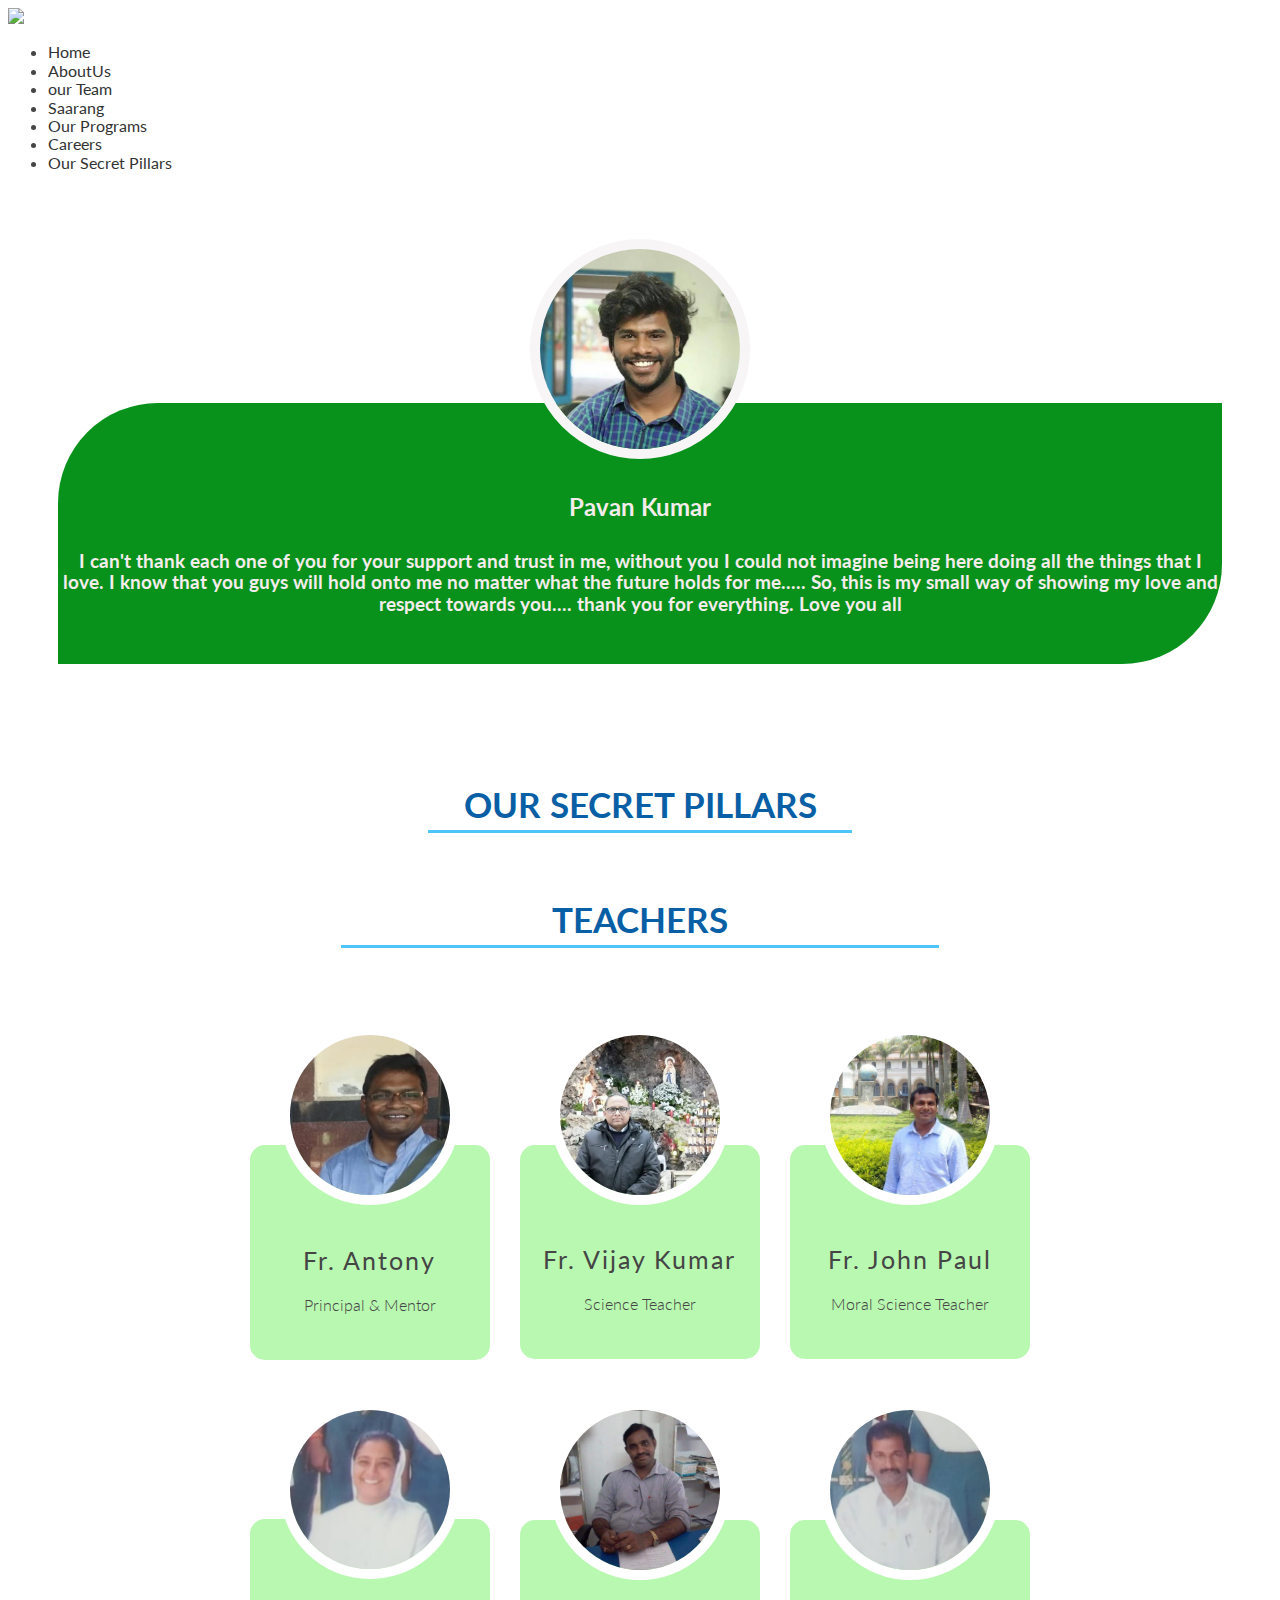
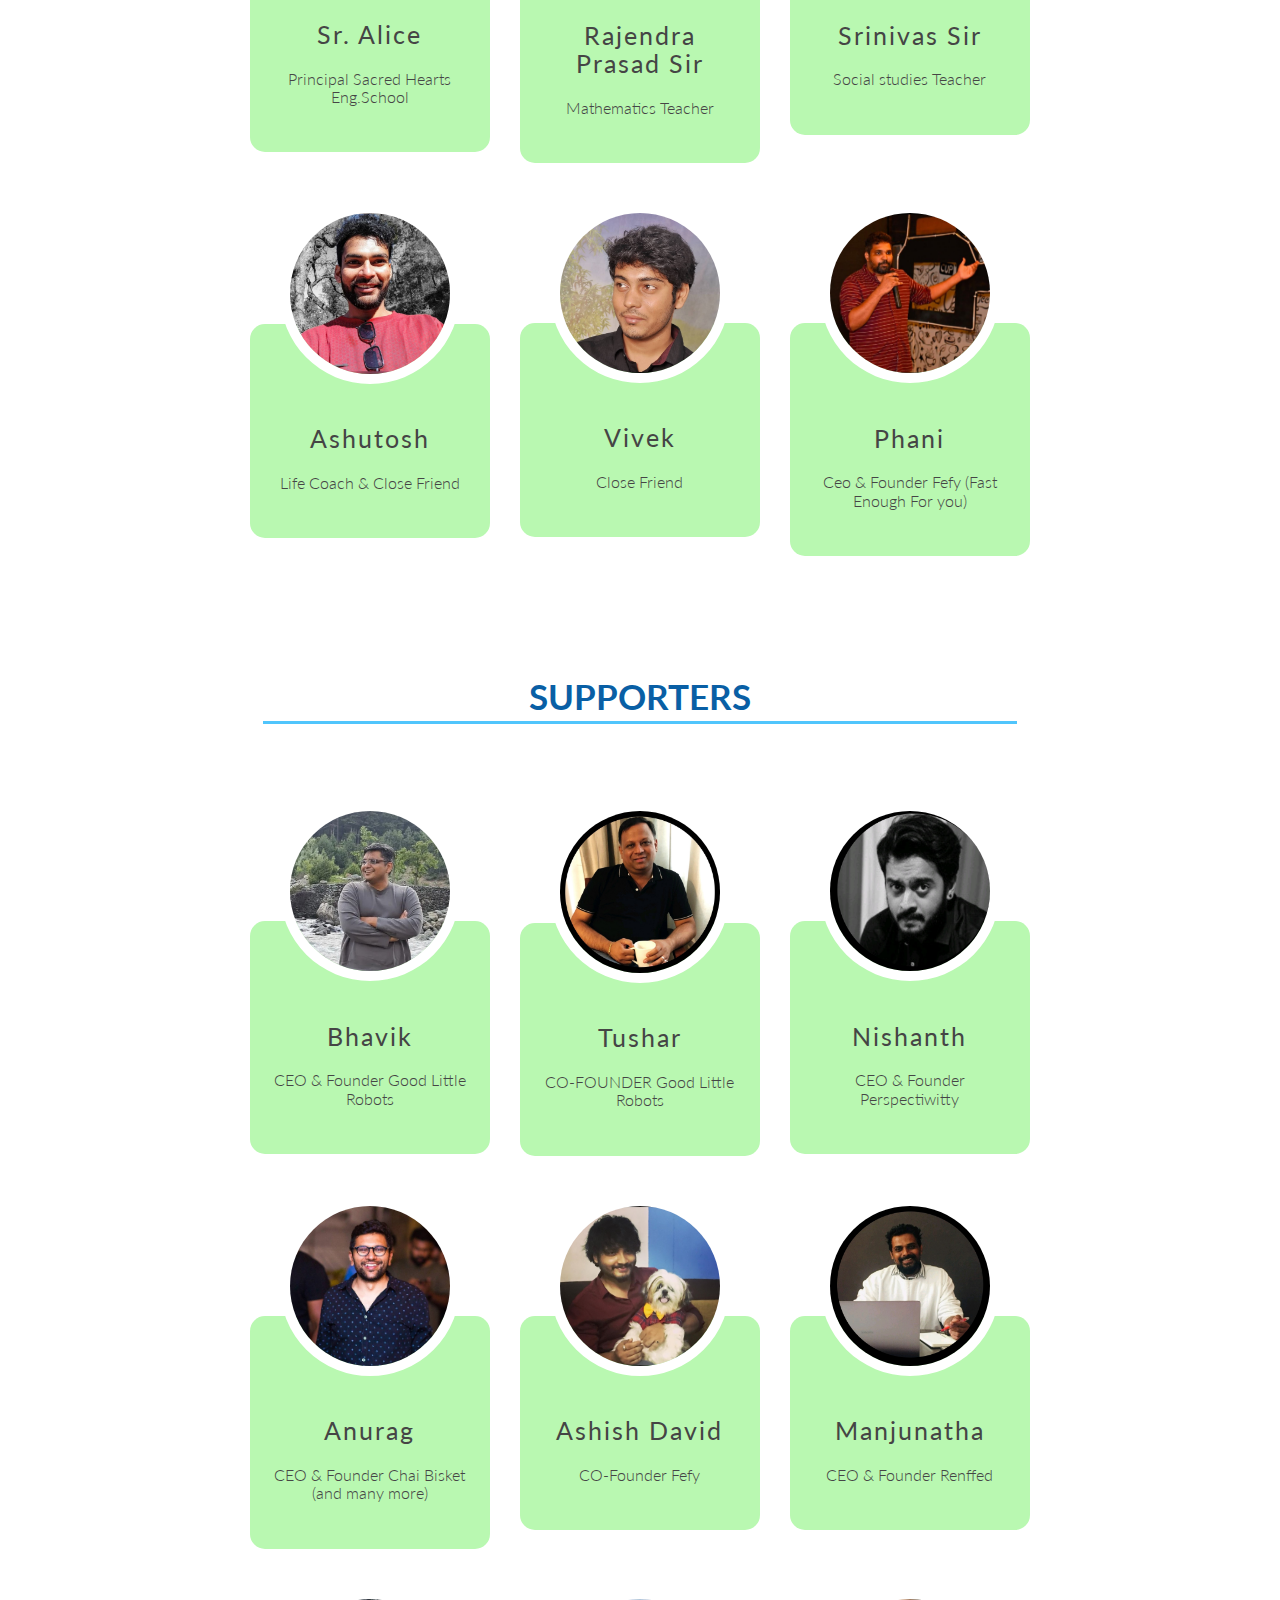
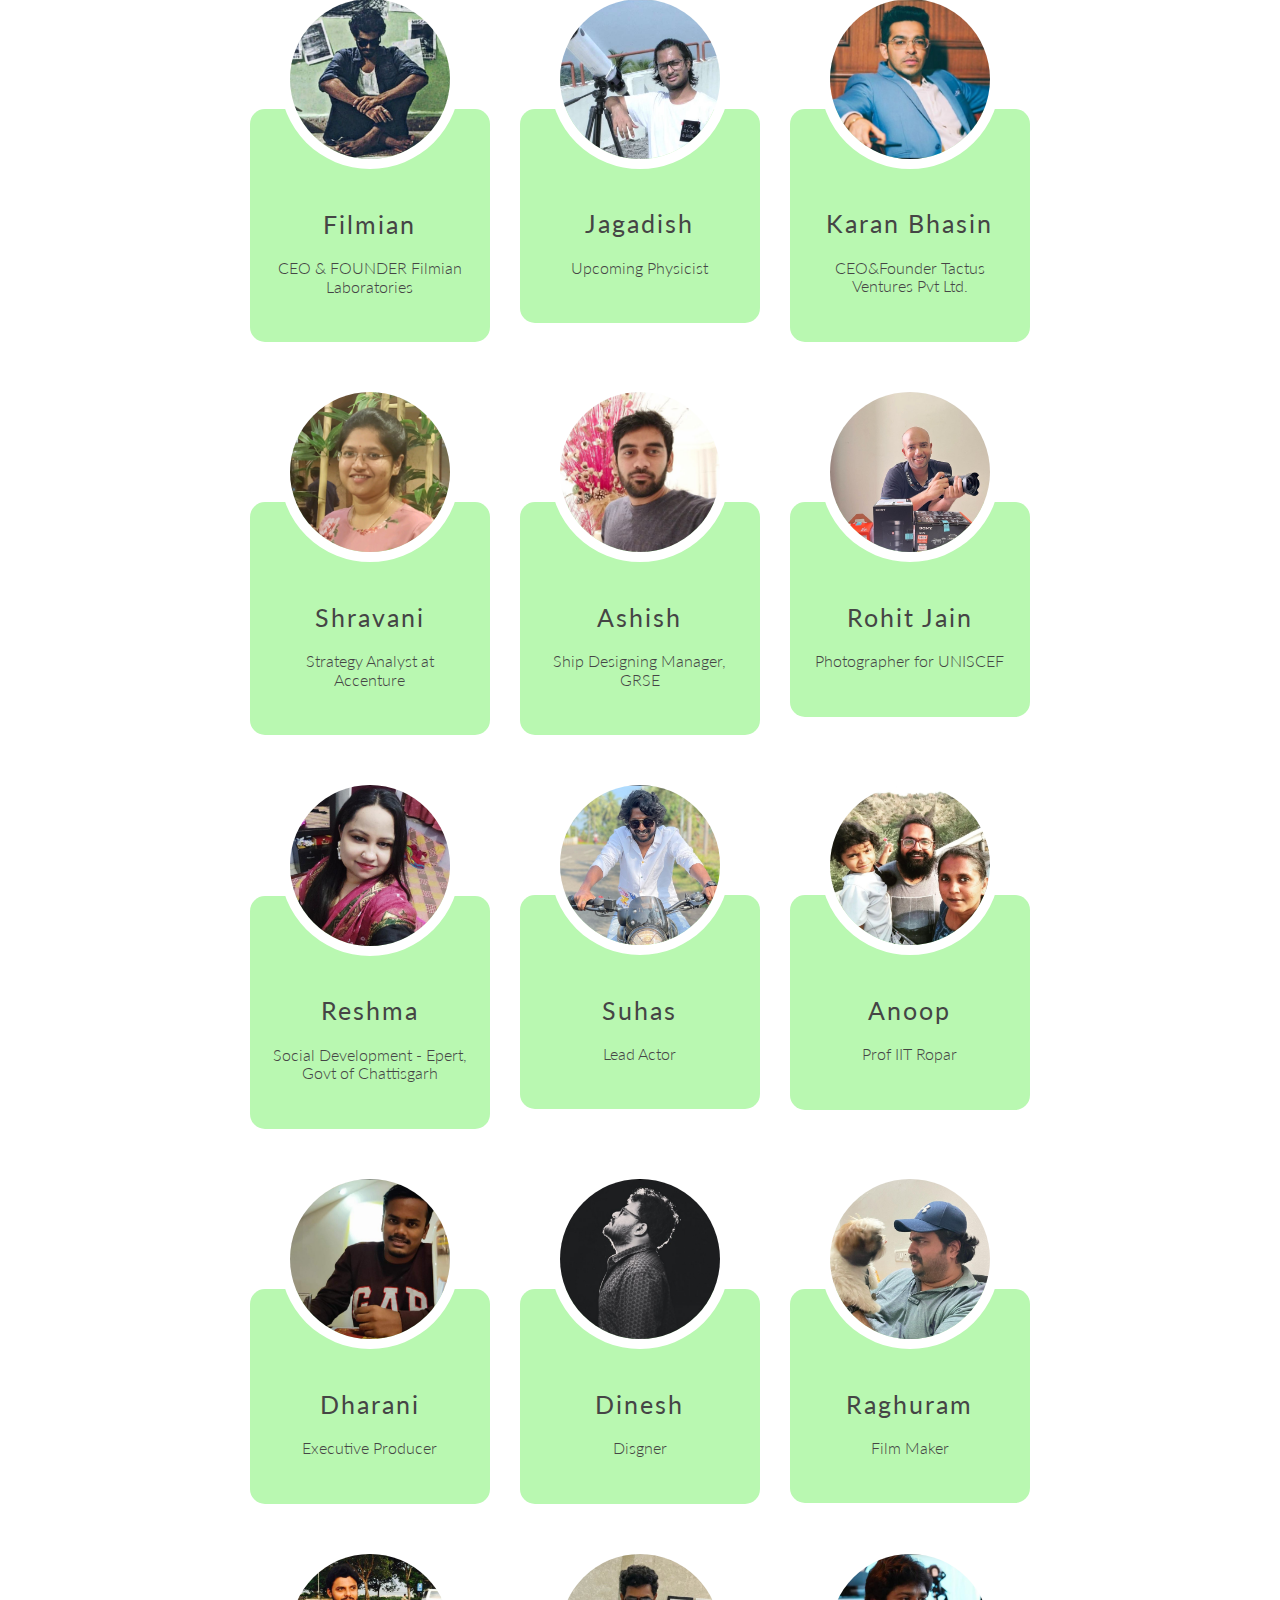
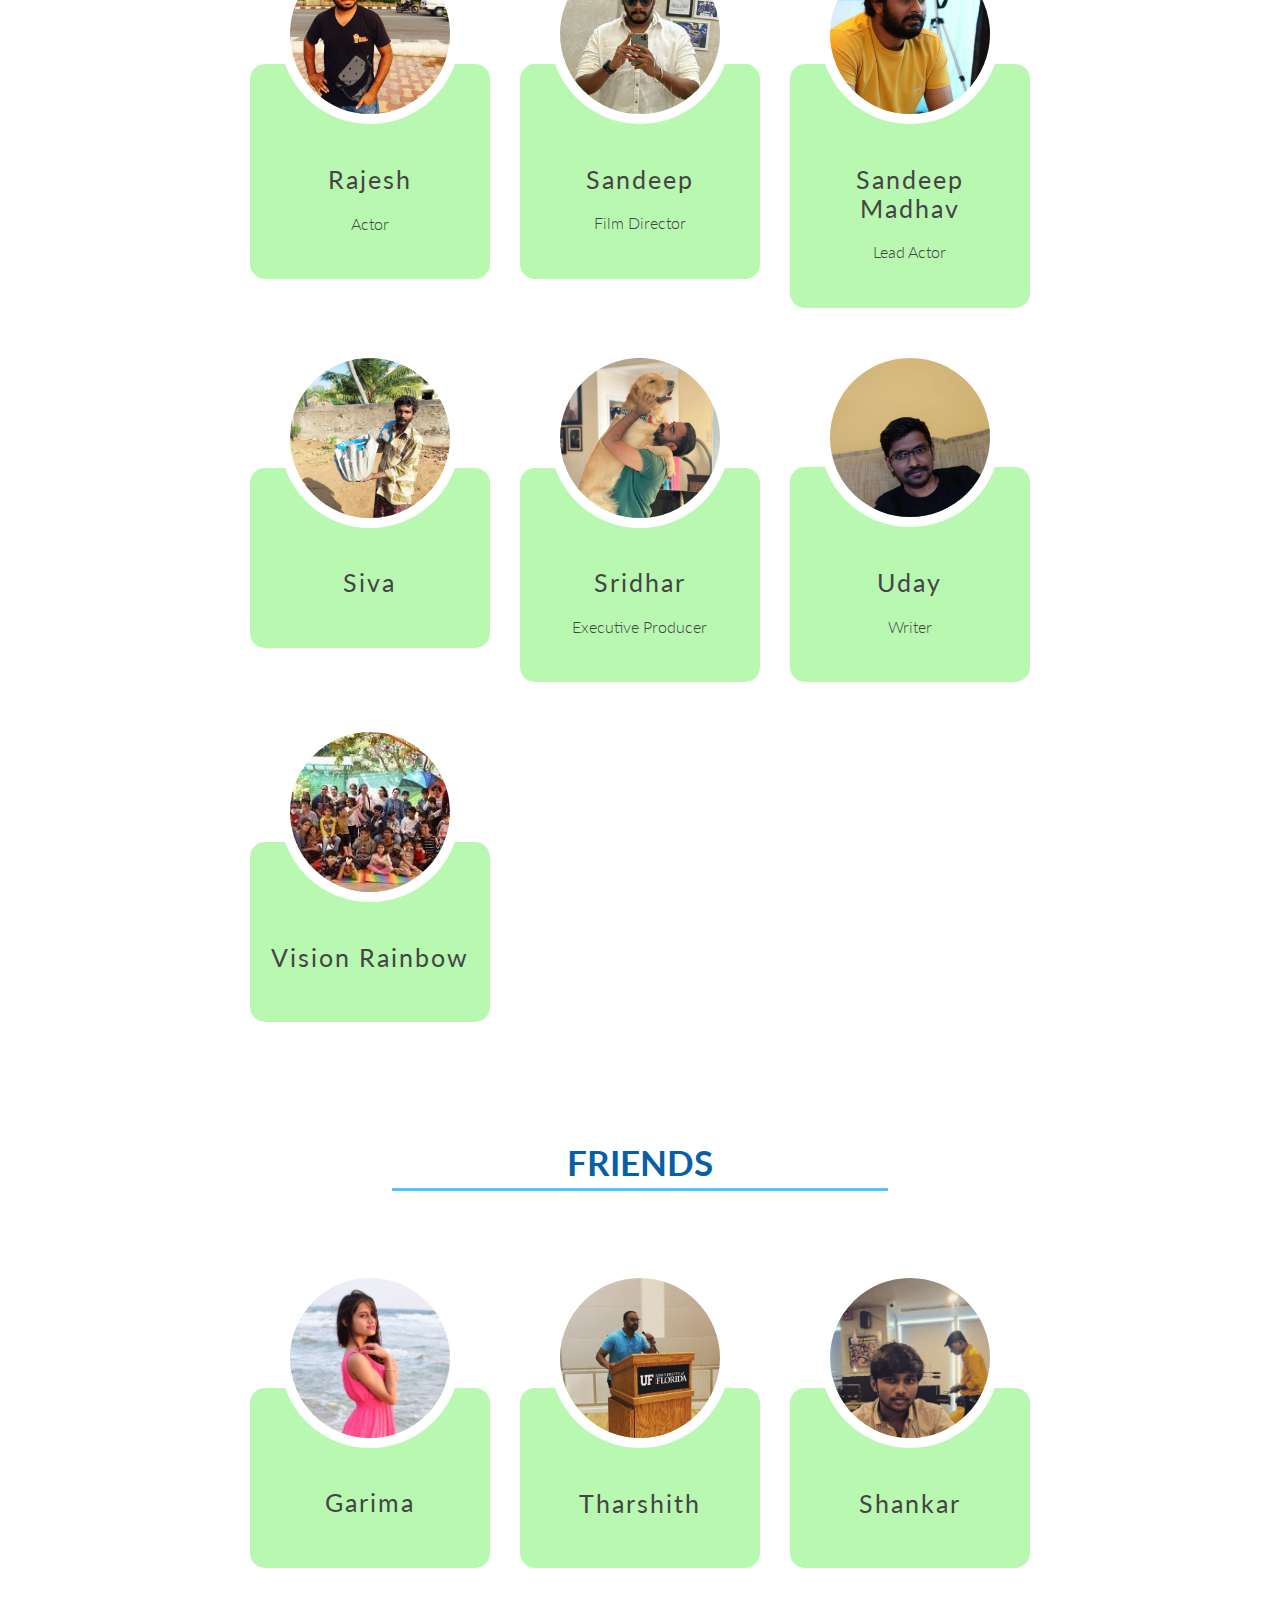
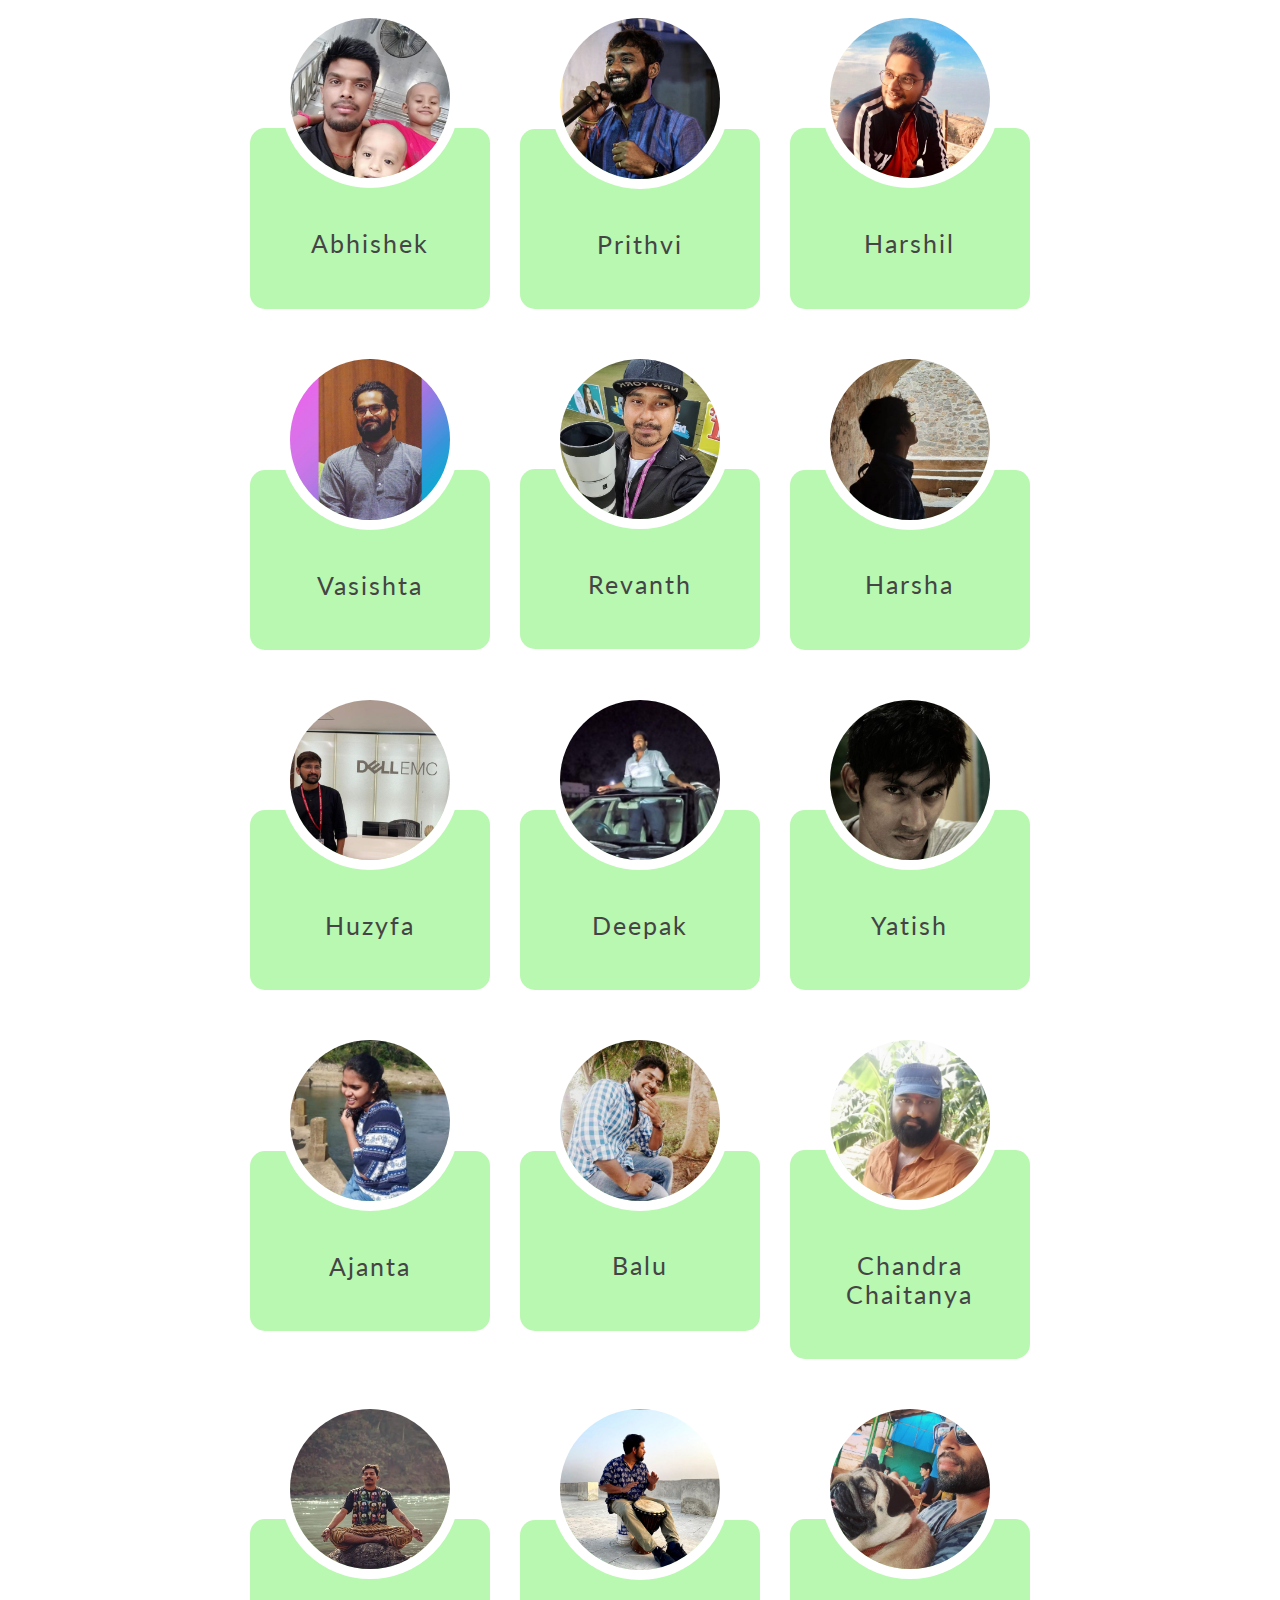
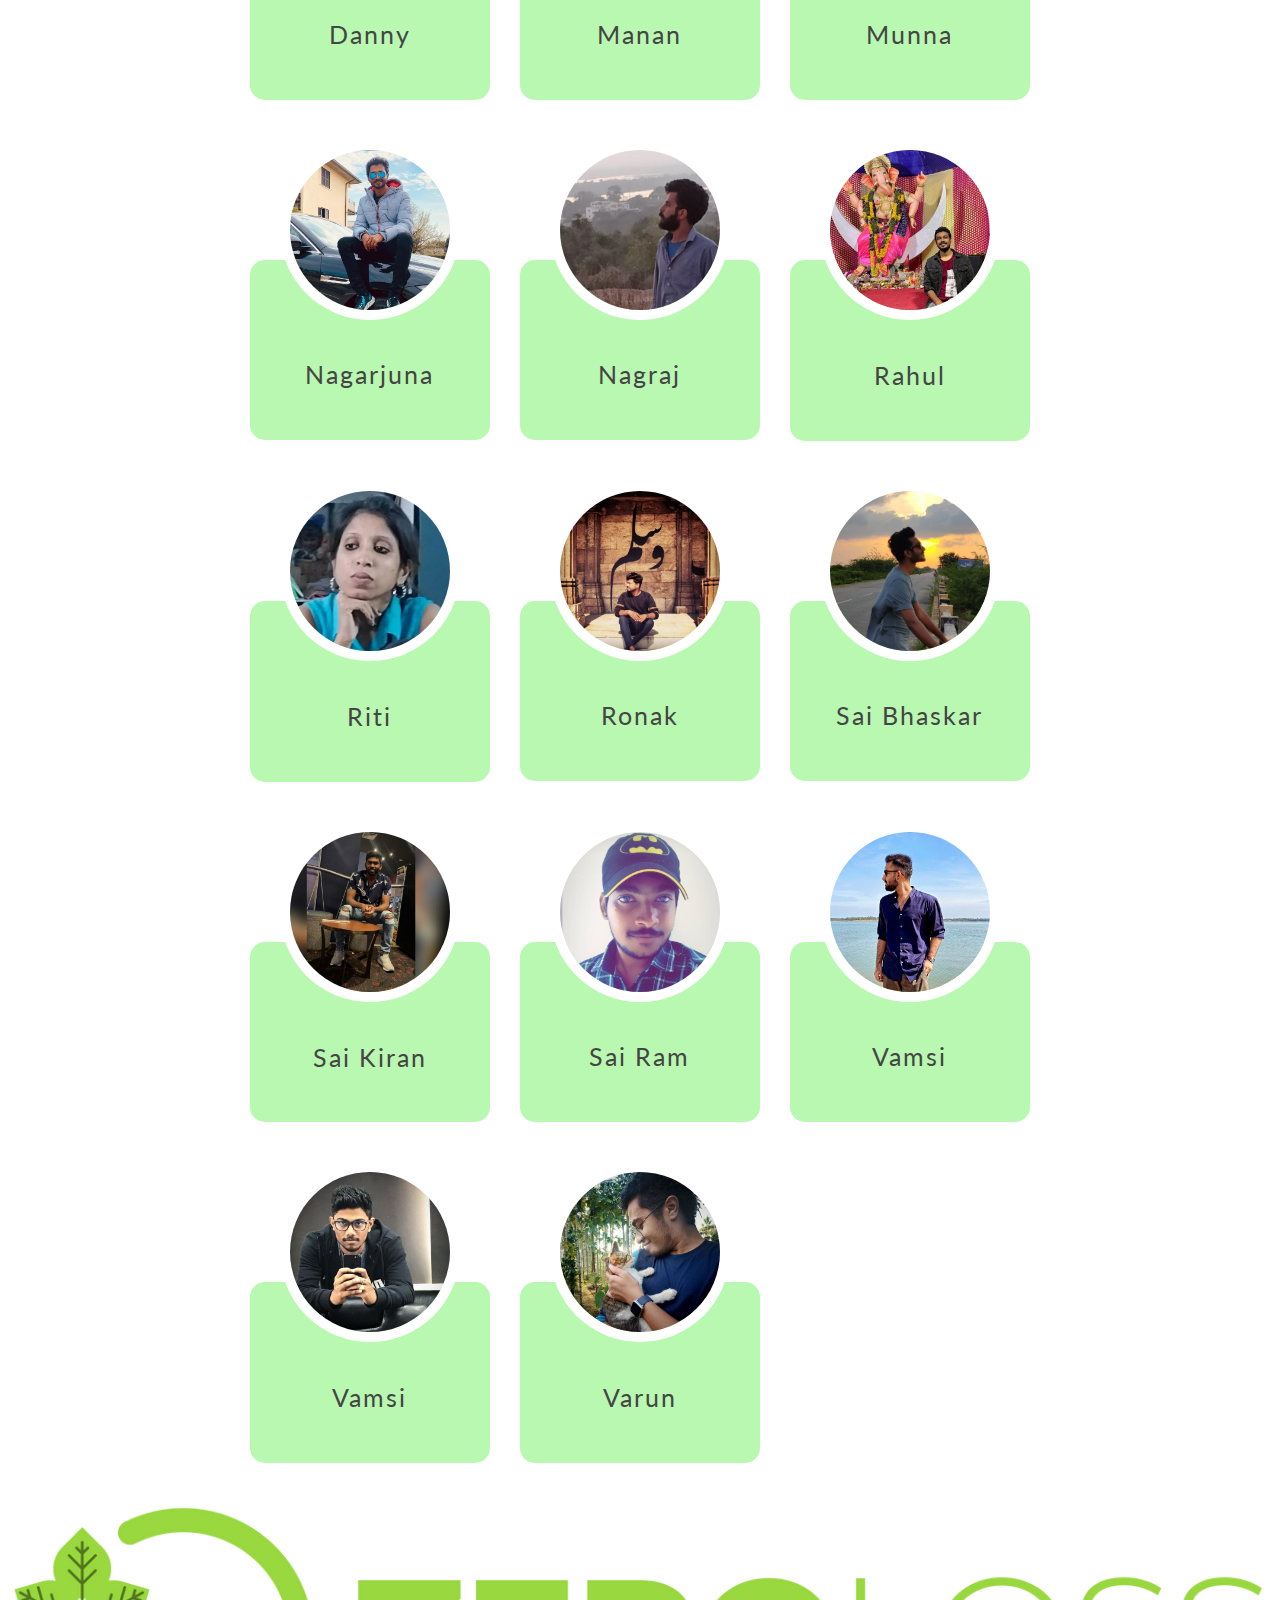
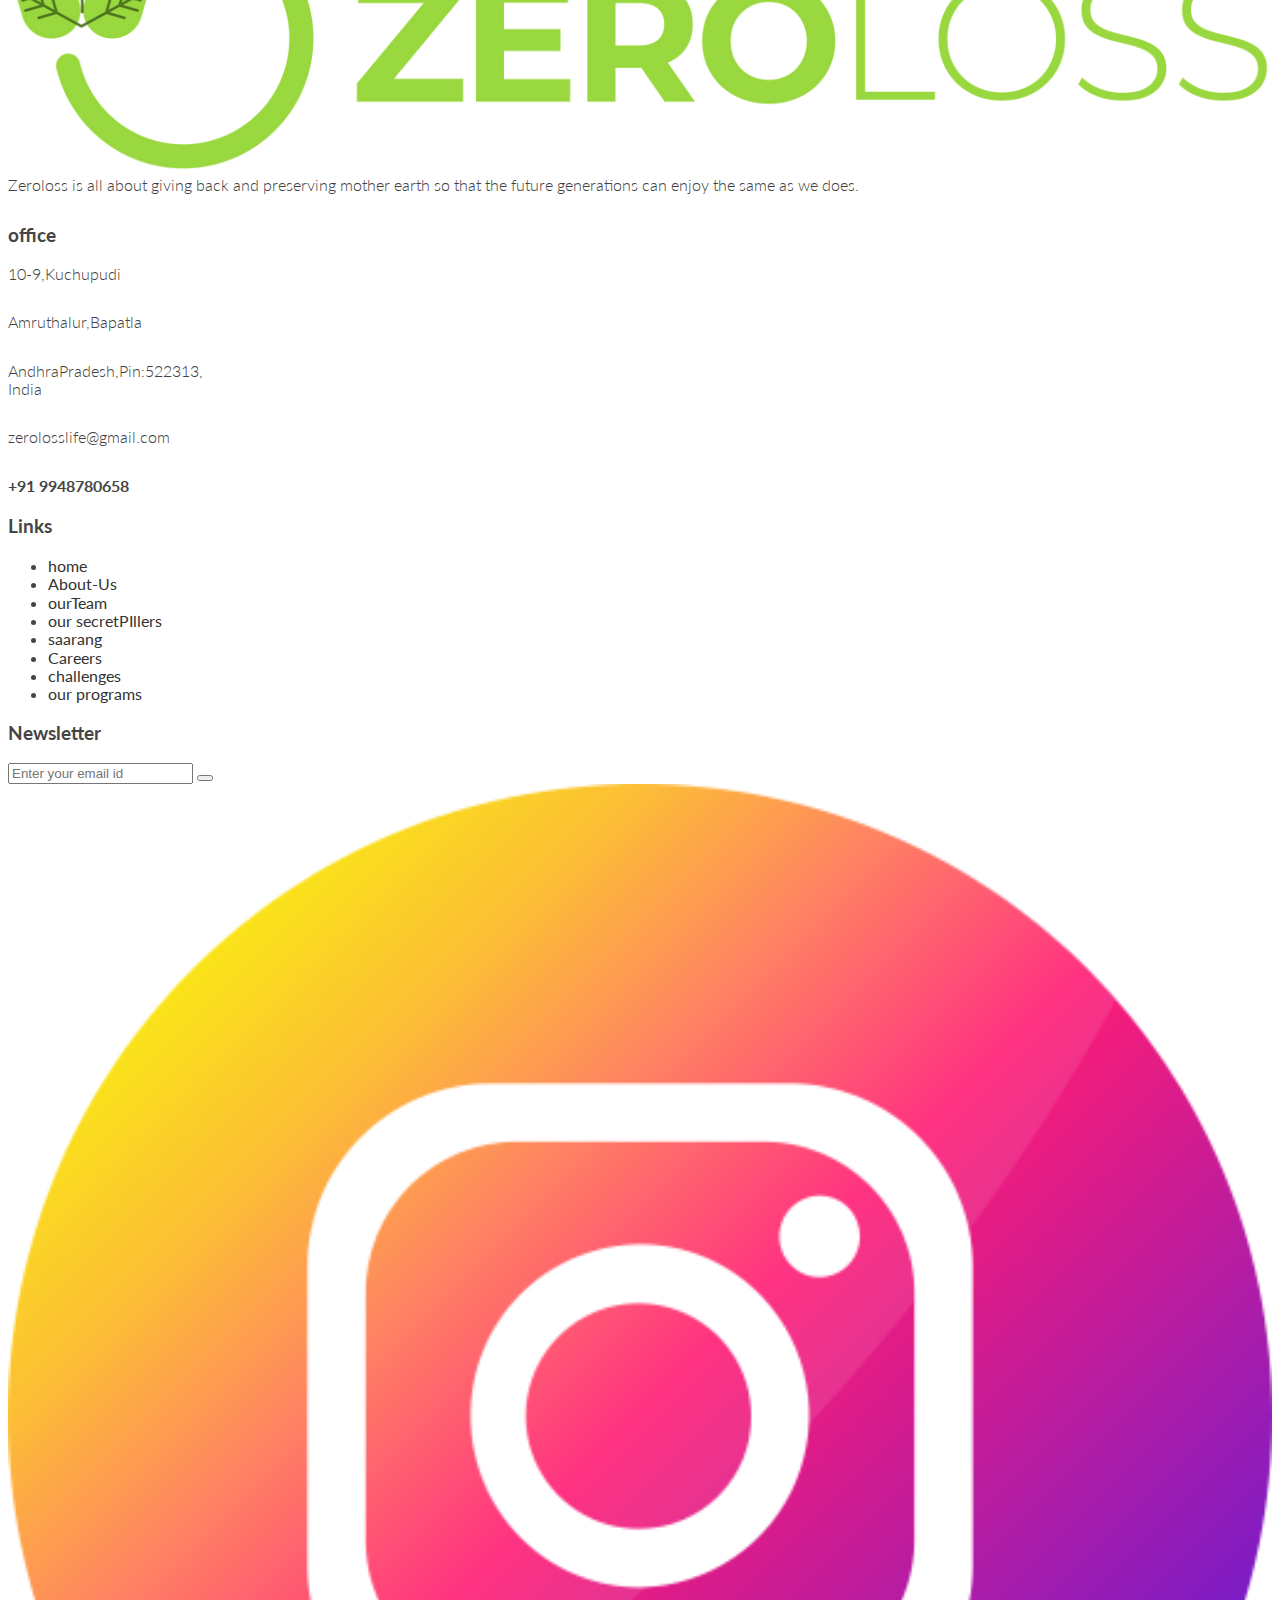
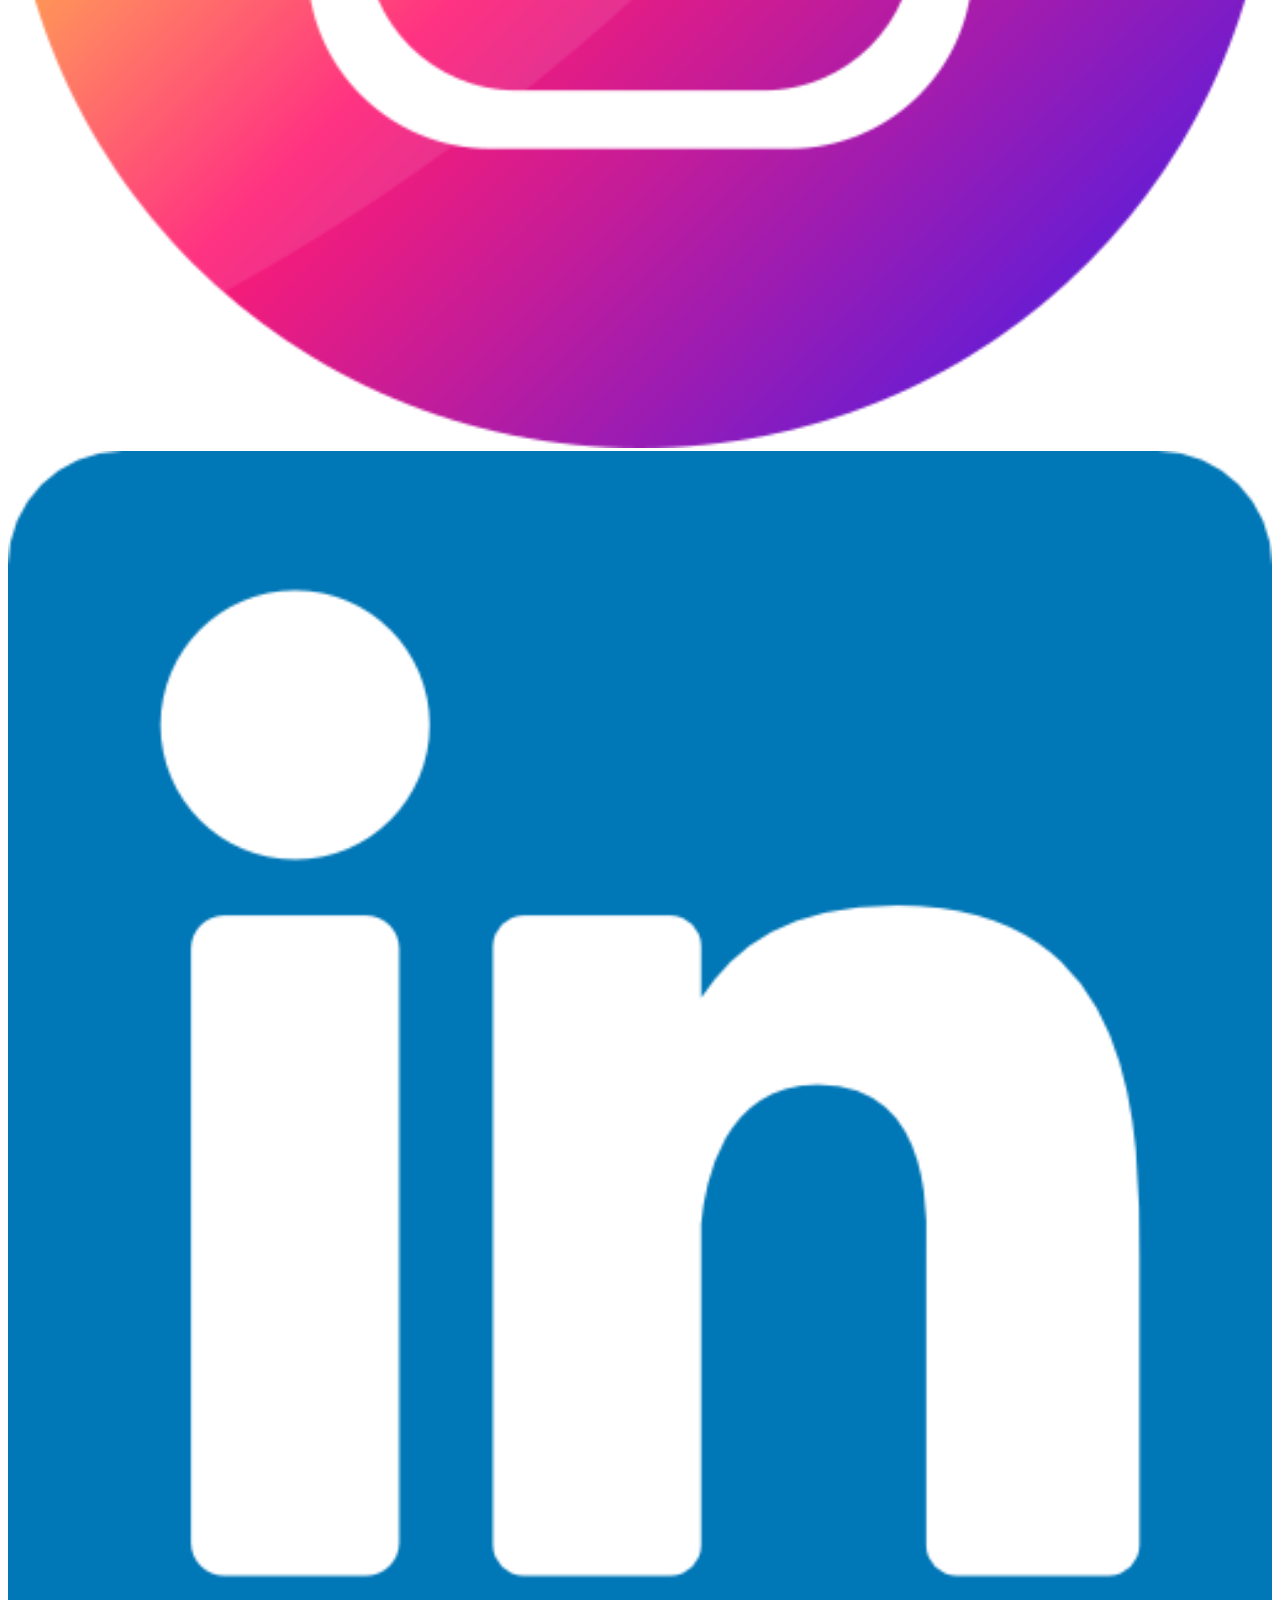
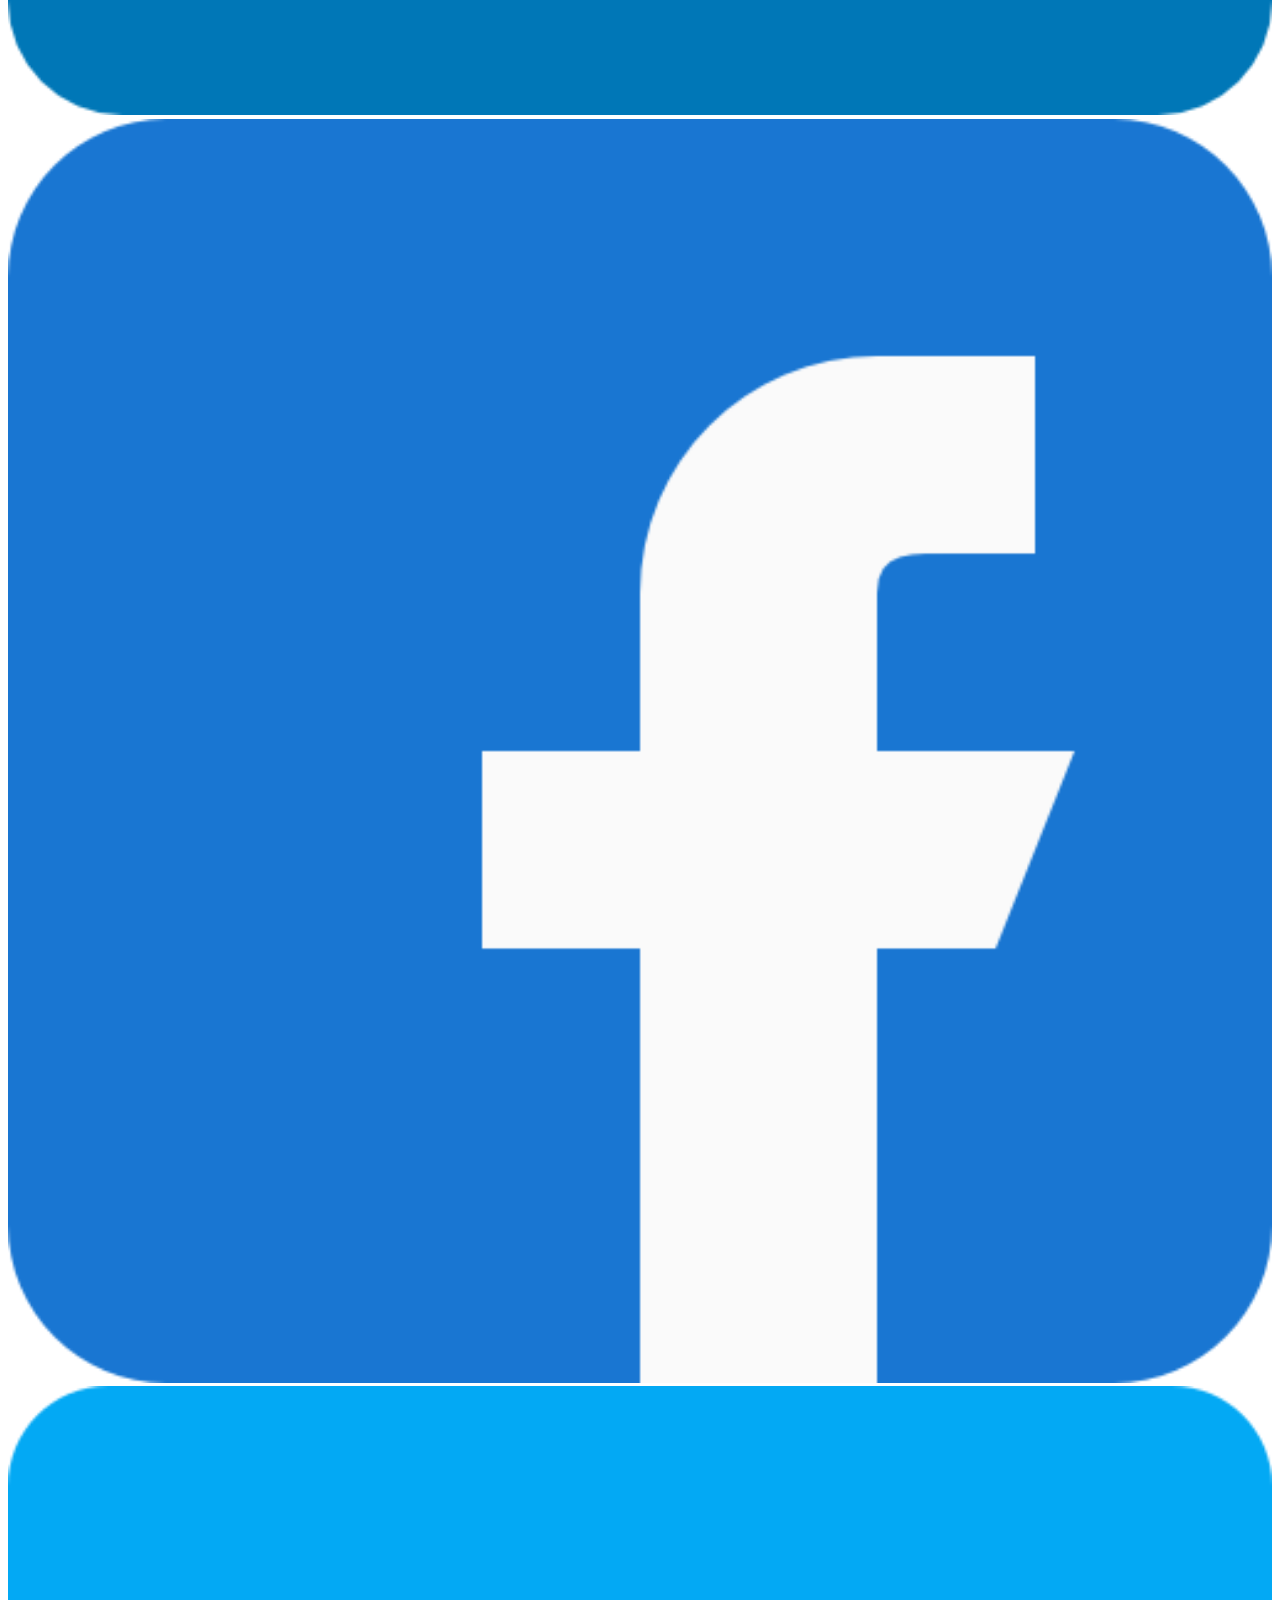
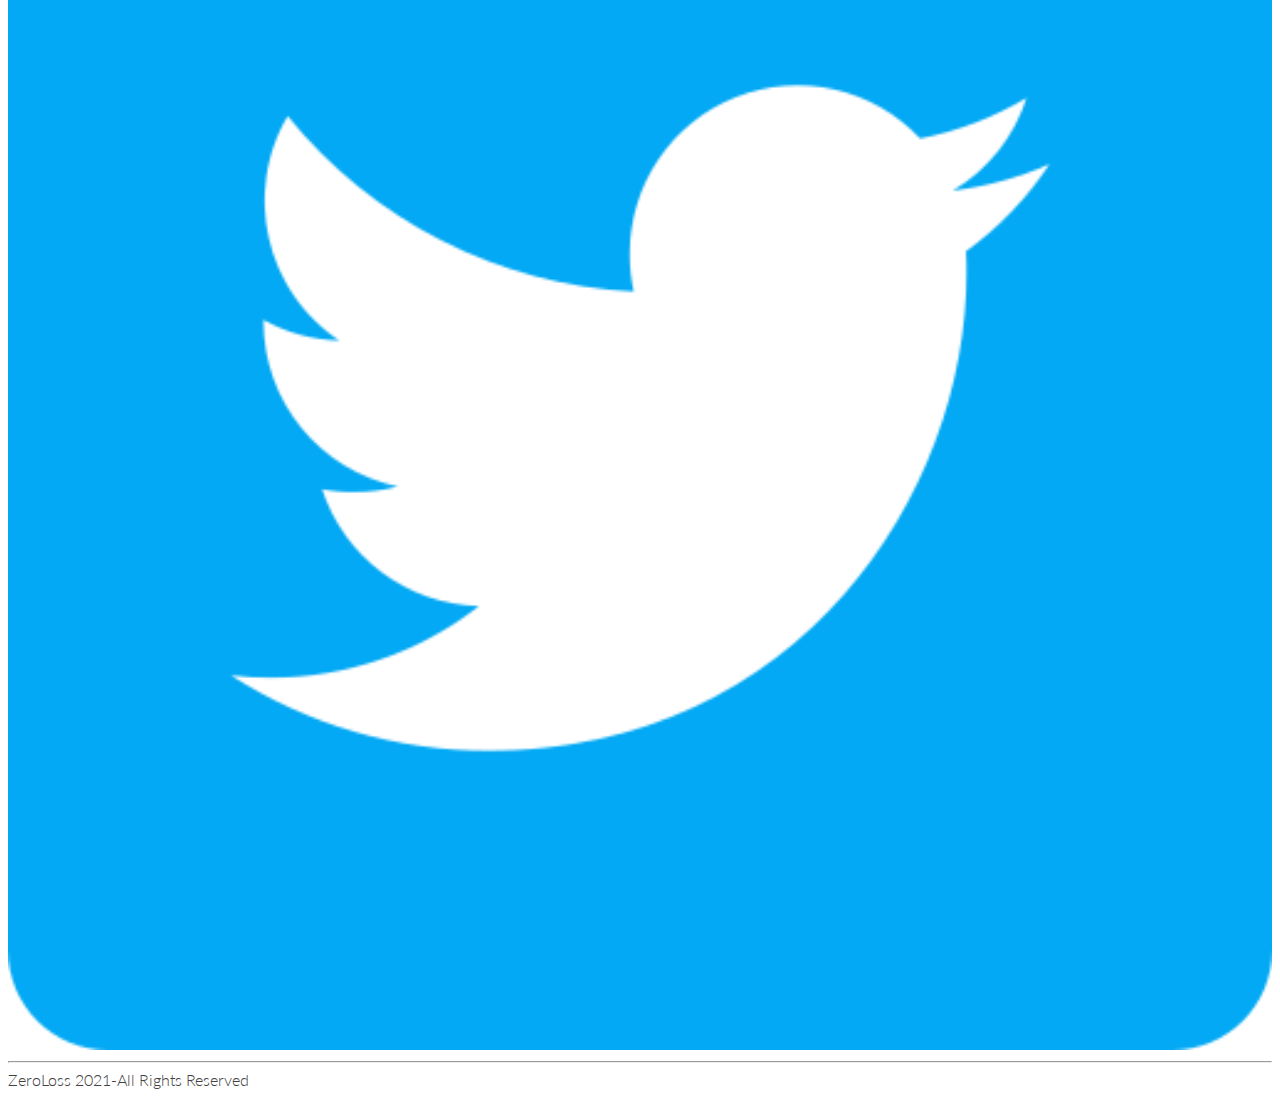
==== commit 07a92f23: "a" ====
--- a/Piller.html
+++ b/Piller.html
@@ -6,8 +6,7 @@
     <meta name="viewport" content="width=device-width, initial-scale=1.0">
 
     <!-- Style sheet -->
-    <link rel="stylesheet" href="css/Piller.css">
-    <link rel="stylesheet" href="/footer.css">
+    <link rel="stylesheet" href="Piller.css">
 
 
     <!-- Google Fonts -->
@@ -15,23 +14,28 @@
 
 
 
+ 
+
     <nav>
-        <a href="index.html"><img src="img/ZLlogo.png"></a>
+        <a href="index.html"><img src="https://tribe-s3-production.imgix.net/FFu8JKjIn2ki8fiOvvxOU?w=500&auto=compress,format&dl"></a>
         <div class="nav-links" id="navLinks">
+            
             <i class="fa fa-times-circle" onclick="hideMenu()"></i>
             <ul>
-                <li><a href="index.html">Home</a></li>
-                <li><a href="#aboutUs">AboutUs</a></li>
+                <li><a href="index">Home</a></li>
+                <li><a href="index">AboutUs</a></li>
+                <li><a href="team.html">our Team</a></li>
                 <li><a href="Sarang.html">Saarang</a></li>
-                <li><a href="team.html">our Team</a></li>
+                <li><a href="Piller.html">Our Programs</a></li>
                 <li><a href="careers.html">Careers</a></li>
                 <li><a href="Piller.html">Our Secret Pillars</a></li>
-                <li><a href="programs.html">Our Programs</a></li>
-                <li><a href="challenges.html">Challenges</a></li>
             </ul>
         </div>
             <i class="fa fa-bars" onclick="showMenu()"></i>
-    </nav>
+    
+            </nav>
+
+
 
 
 
--- a/Piller.css
+++ b/Piller.css
@@ -0,0 +1,405 @@
+@import url(mail.css);
+
+
+
+
+/*--------heading---------------------------------------------*/
+
+.heading{
+    width: 100%;
+    padding-right: 15px;
+    padding-left: 15px;
+    margin-right: auto;
+    margin-left: auto;
+}
+.heading-title{
+    flex: 0 0 100%;
+    max-width: 100%;
+    margin-bottom: -10px;
+    margin-top: 40px;
+    text-align: center;
+}
+.heading-title h1{
+    display: inline-block;
+    font-size: 35px;
+    text-transform: uppercase;
+    font-weight: 700;
+    color: #095fa5;
+    margin: 0 0 5px;
+    position: relative;
+}
+/* our team undre line */
+.heading-title h1::before{
+    content: '';
+    left: ;
+    position: absolute;
+    height: 3px;
+    right: -10%;
+    background-color: #50c5fc;
+    bottom: -9px;
+
+}
+.heading .heading-title h1::before{
+    left: -10%;
+}
+
+
+
+
+
+
+
+/*---top-class--------------------------------------------------*/
+.top{
+    padding: 50px;
+    color: #f5ecec;
+}
+.top p3{
+    padding: 0x;
+}
+
+
+
+/*--- our secreat pillers (heading)--------------------------------------------------*/
+
+.top .top-img{
+    text-align: center;
+    margin-bottom: -80px;
+
+}
+.top .top-img img{
+    width: 220px;
+    height: 220px;
+    margin: 1px;
+    border-radius:50% ;
+    border: 10px solid rgb(247, 245, 245);
+}
+.top .top1{
+    text-align: center;
+    background-color: #09921b;
+    border-top-left-radius: 100px;
+    border-bottom-right-radius: 100px ;
+    width: auto;
+    height: max-content;
+    margin-bottom: 20px;
+
+}
+.top1 h2{
+    padding-top: 90px;
+    
+}
+.top1 h3{
+    padding-top: 10px;
+    
+}
+.top .top1 p{
+    padding-top: 10px;
+    padding-bottom: 20px;
+    color: #ffffff;
+}
+.top1 p1{
+    padding-top: 80px;
+    padding-bottom: 80px;
+     padding: 80px;
+}
+.top p3{
+    padding: 30px;
+}
+
+
+
+
+
+
+
+
+
+
+/* Rohit Code for Team Page */
+
+*,
+*::before,
+*::after{
+    box-sizing: border-box;
+}
+html{
+    font-family: sans-serif;
+    line-height: 1.15;
+}
+body{
+    font-family: 'lato', sans-serif;
+    color: #454545;
+    font-weight: 300;
+    background: #ffffff;
+}
+a{
+    color: #333333;
+    font-weight: 400;
+    outline: none;
+    text-decoration: none;
+    transition: 0.5s;
+}
+a:hover,
+a:focus{
+    outline: none;
+    text-decoration: none;
+}
+p{
+    padding: 0;
+    margin: 0 0 30px 0;
+    color: #414141;
+    font-weight: 300;
+}
+h1,
+h2,
+h3,{
+    padding: 0;
+    margin: 0 0 20px 0;
+    color: #000000;
+    font-weight: 700;
+}
+img{
+    width: 100%;
+    height: auto;
+}
+.container{
+    width: 100%;
+    padding-right: 15px;
+    padding-left: 15px;
+    margin-right: auto;
+    margin-left: auto;
+}
+.section-title{
+    flex: 0 0 100%;
+    max-width: 100%;
+    margin-bottom: 80px;
+    margin-top: 80px;
+    text-align: center;
+}
+.section-title h1{
+    display: inline-block;
+    font-size: 35px;
+    text-transform: uppercase;
+    font-weight: 700;
+    color: #095fa5;
+    margin: 0 0 5px;
+    position: relative;
+}
+
+/* our team undre line */
+.section-title h1::before{
+    content: '';
+    left: ;
+    position: absolute;
+    height: 3px;
+    right: -120%;
+    background-color: #50c5fc;
+    bottom: -8px;
+
+}
+.container .section-title h1::before{
+    left: -120%;
+}
+.row{
+    display: flex;
+    flex-wrap: wrap;
+    margin-right: -60px;
+    margin-left: -60px;
+}
+.column{
+    position: relative;
+    width: 100%;
+    padding-right: 15px;
+    padding-left: 15px;
+    flex: 0 0 100%;
+    max-width: 100%;
+}
+.team{
+    margin-bottom:40px ;
+}
+.team .team-img{
+    position: relative;
+    font-size: 0;
+    text-align: center;
+}
+.team .team-img img{
+    width: 180px;
+    height: auto;
+    border-radius: 100%;
+    border: 10px solid #ffffff;
+}
+
+.team .team-content{
+    padding: 80px 20px 30px 20px;
+    margin-top: -60px;
+    text-align: center;
+    background: #B9F8B1;
+    border-radius: 15px;
+}
+.team .team-content h2{
+    font-size: 25px;
+    font-weight: 400;
+    letter-spacing: 2px;
+}
+.team .team-content h3{
+    font-size: 16px;
+    font-weight: 300;
+}
+.team .team-social{
+    position: absolute;
+    width: 100%;
+    height: 100%;
+    padding: 35px;
+    top: 0;
+    left:0;
+    display: flex;
+    align-items: center;
+    justify-content: center;
+    background: rgba(255, 255, 255, .6);
+    transition: all .3s;
+    font-size: 0;
+    z-index: 1;
+    opacity: 0;
+}
+.team:hover .team-social{
+    opacity: 1;
+}
+.team .team-social a{
+    display: inline-block;
+    width: 30px;
+    height: 30px;
+    margin-right:20px ;
+    padding: 11px 0 10px 0;
+    font-size: 16px;
+    font-weight: 300;
+    line-height: 16px;
+    text-align: center;
+    color: #ffffff;
+    border-radius: 10px;
+    transition: all .3s;
+    margin-top: 50px;
+}
+
+.team .team-social a:last-child{
+    margin-right: 0;
+}
+.team:hover .team-social a{
+    margin-top: 0;
+}
+
+
+
+
+/* Mobile Responsive */
+
+@media (min-width: 576px){
+    .container{
+        max-width: 540px;
+    }
+    .column{
+        max-width: 50%;
+    }
+}
+@media (min-width: 768px){
+    .container{
+        max-width: 720px;
+    }
+    .column{
+        max-width: 33.333333%;
+    }
+}
+@media (min-width: 1400px){
+    .container{
+        max-width: 1400px;
+    }
+    .column{
+        max-width: 30%;
+    }
+}*/
+@media (min-width: 1200px){
+    .container{
+        max-width: 1140px;
+    }
+   
+}
+
+
+
+
+
+/*-----------------------footer---------------*/
+
+.txt{
+    background-color: #080808;
+    z-index: 3;
+    color: #f7f0f5;
+    padding: 70px;
+    padding-top: 10px;
+    display: flex;
+    
+}
+.txt1 h1{
+    font-size: 40px;
+    font-weight:600;
+}
+
+.txt1 img{
+        width: 20px;
+        height: 20px;
+        flex-direction: row;
+        justify-content: flex-start;
+        align-items: center;
+        gap: 32px;
+        margin:3px;
+        padding: 0;
+}
+.txt1 p1{
+    margin: 5px;
+    font-size: 20px;
+    font-weight:600;
+}
+.txt2{
+    margin-left: 280px;
+    margin-top: 32px;
+}
+.txt2 h{
+    font-size: 25px;
+    font-weight:600;
+}
+
+.txt2 ul{
+    padding: 0;
+    margin: 0;
+
+}
+
+.txt2 ul li{
+    padding: 10px;
+}
+
+
+.txt3{
+    margin-left: 100px;
+    margin-top: 32px;
+}
+.txt3 h{
+    font-size: 25px;
+    font-weight:600;
+}
+
+.txt3 ul{
+    padding: 0;
+    margin: 0;
+
+}
+
+.txt3 ul li{
+    padding: 10px;
+}
+
+.txt4{
+    background-color: #f7f0f5;
+    text-align: center;
+    font-size: 25px;
+    font-weight:600;
+}
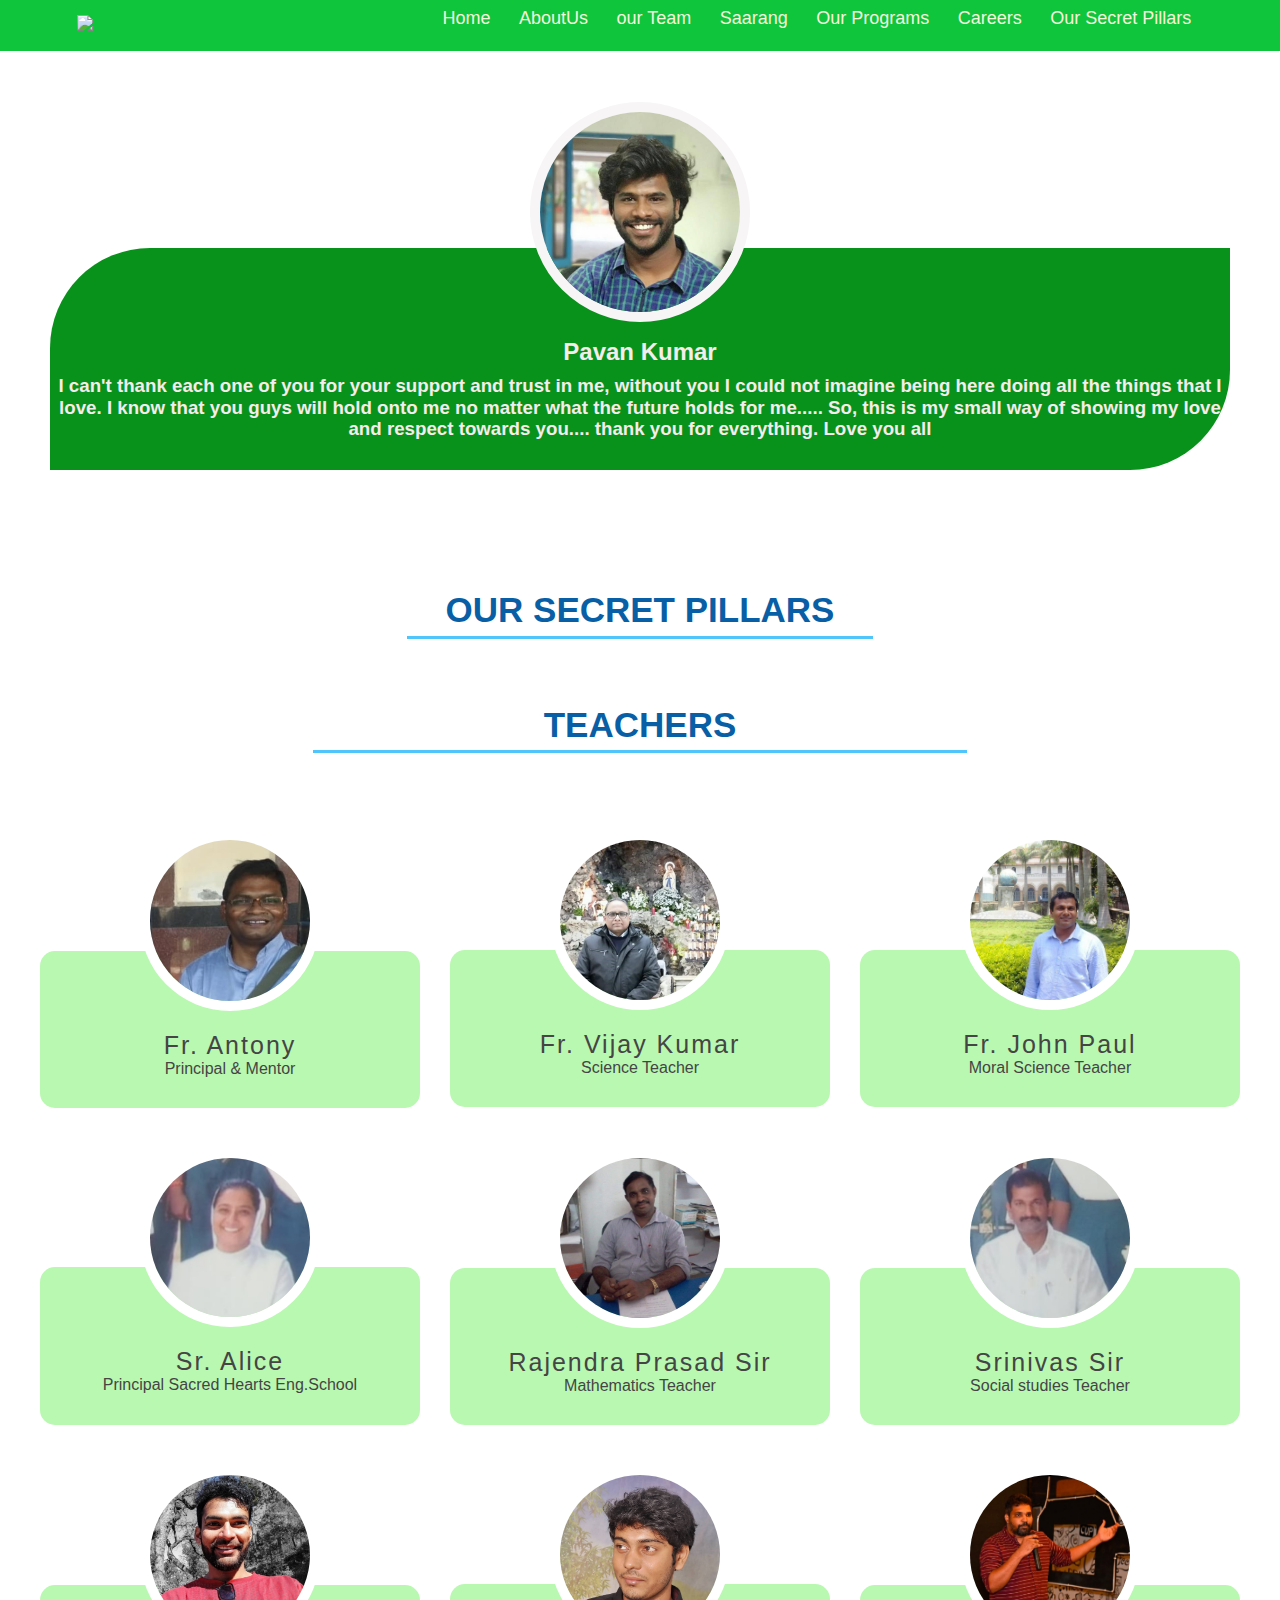
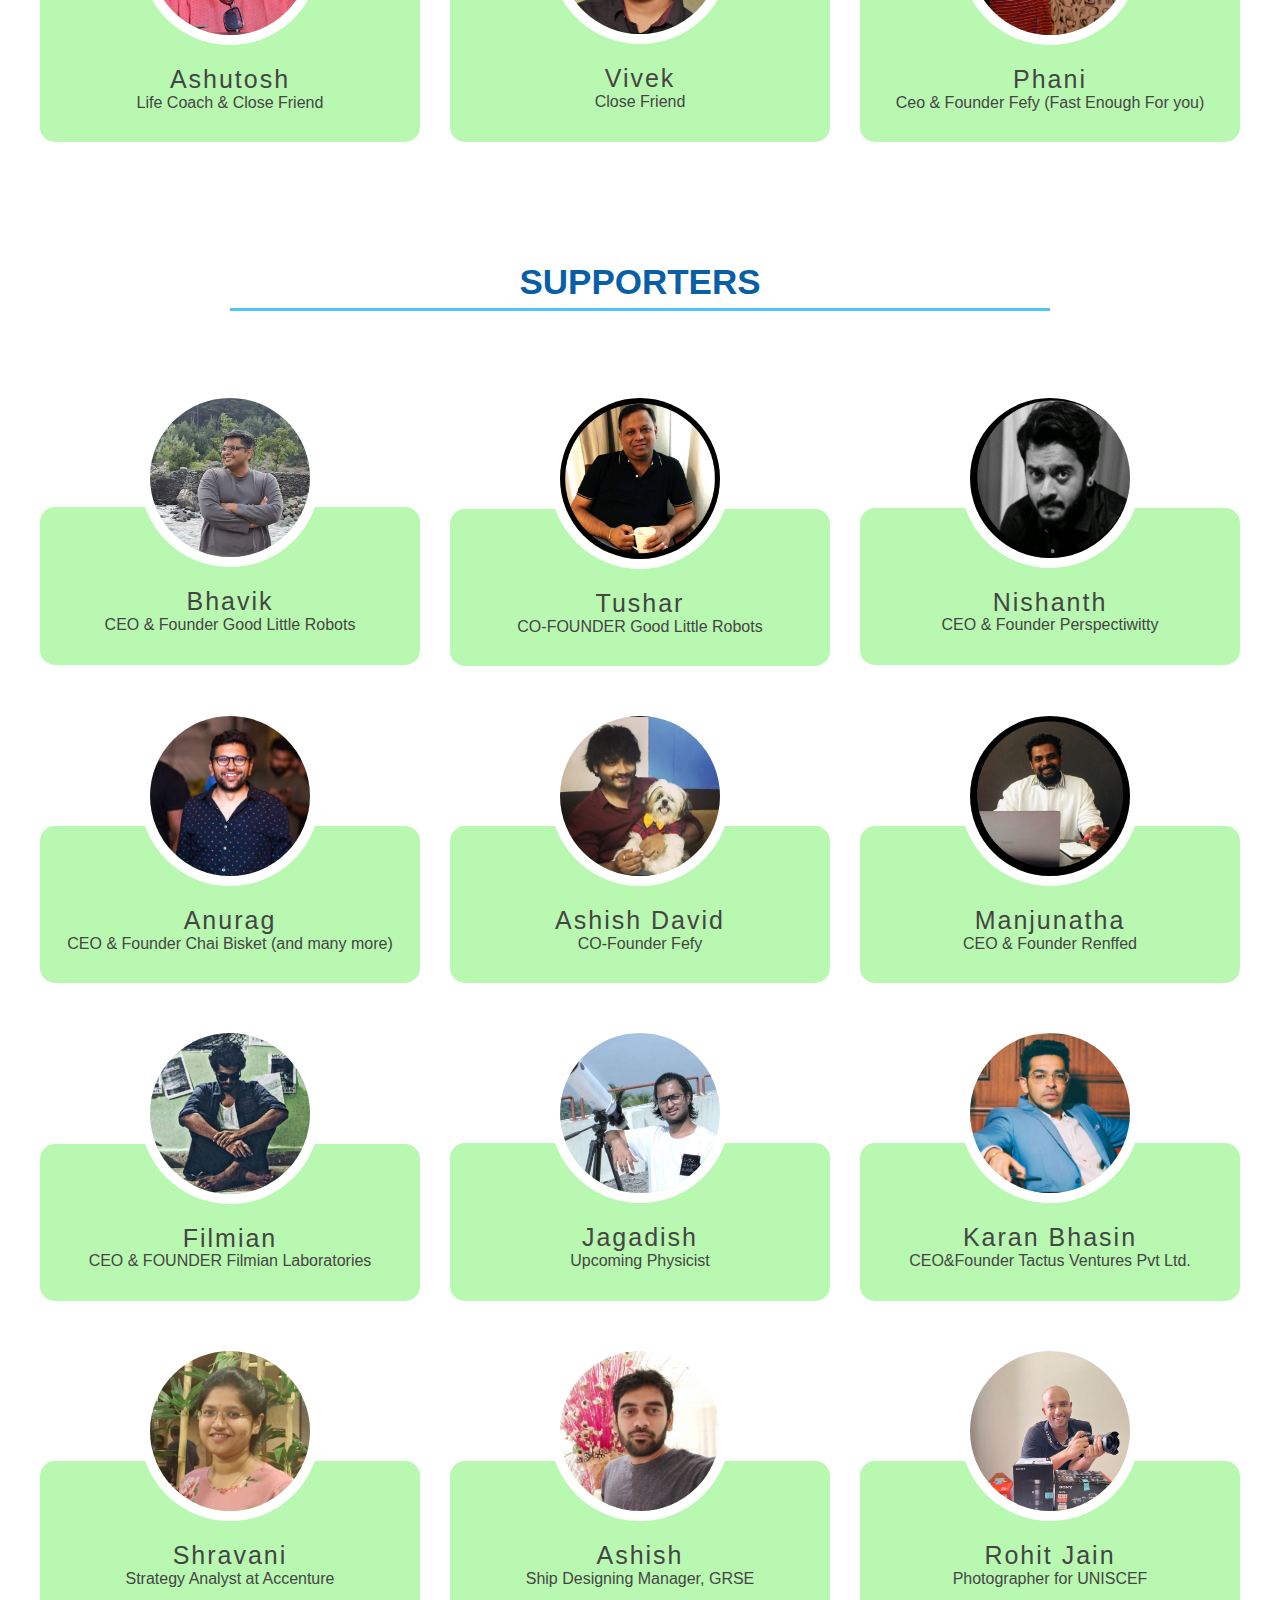
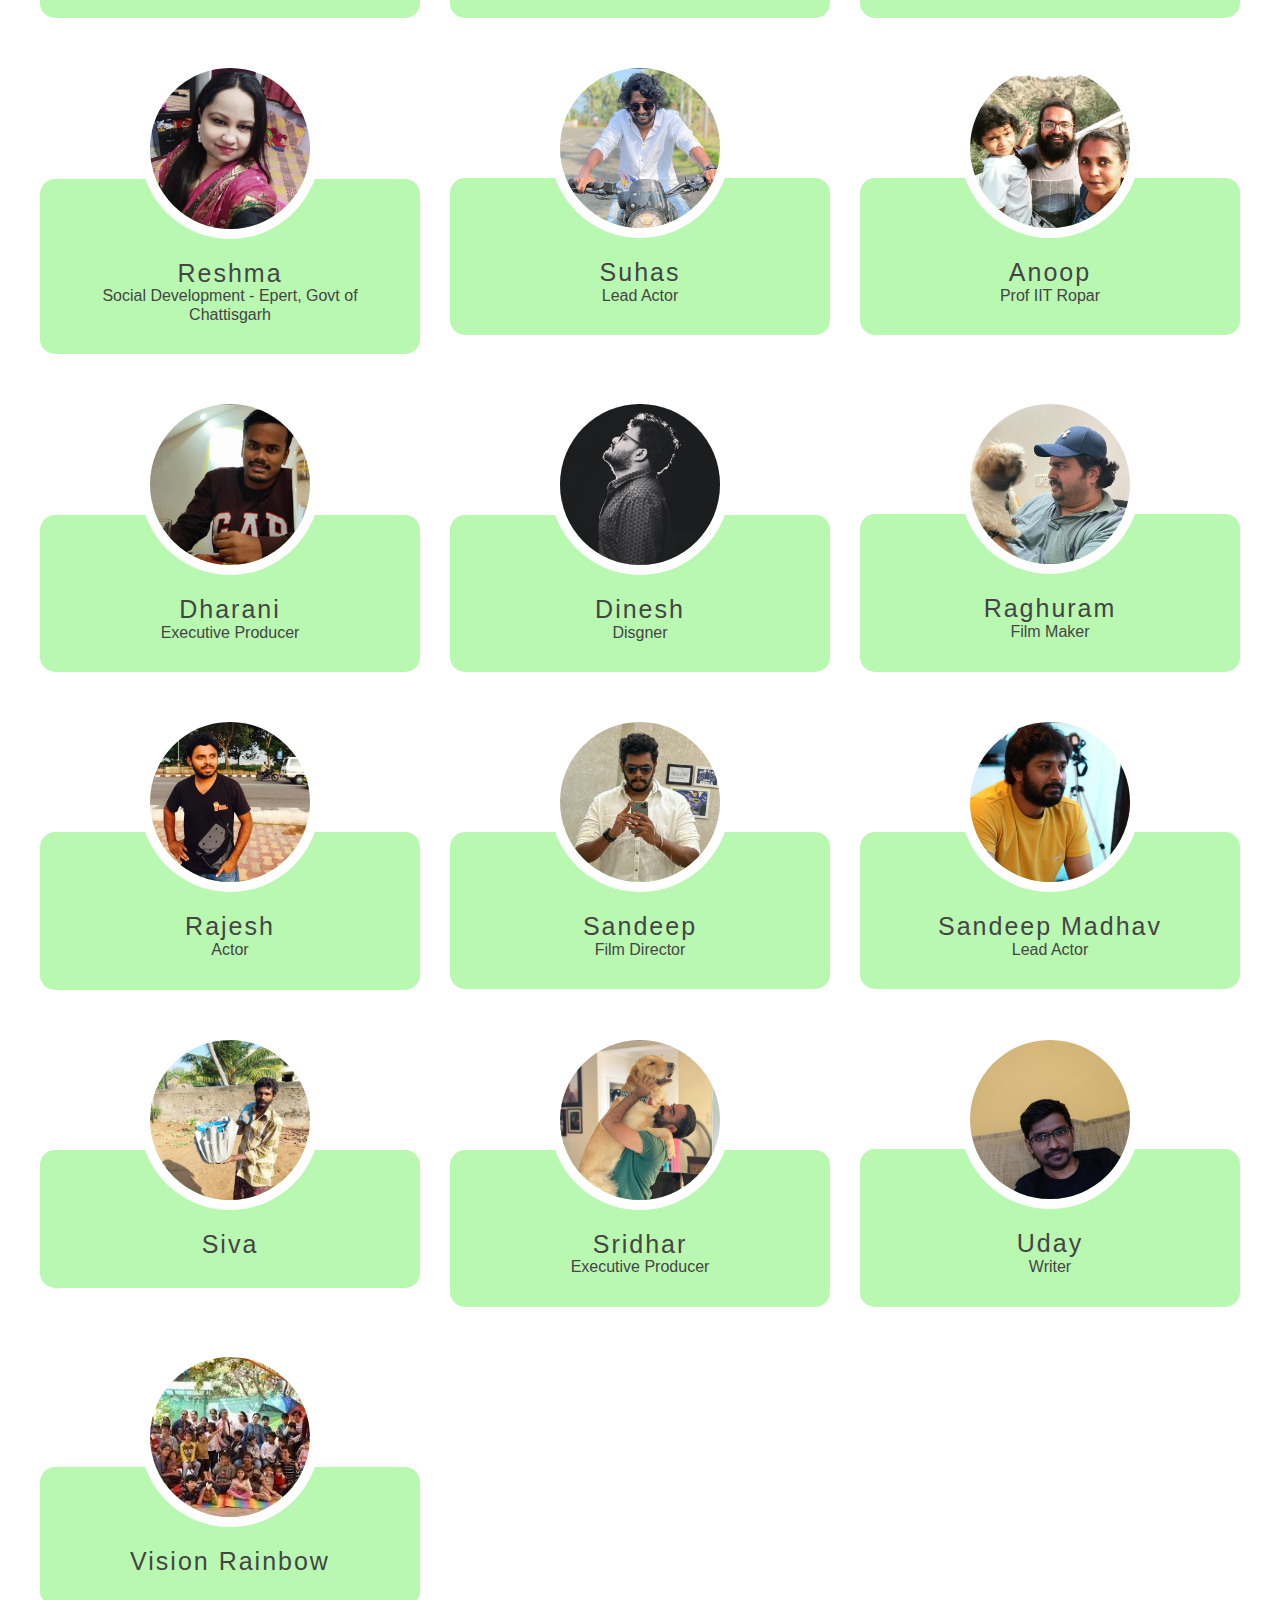
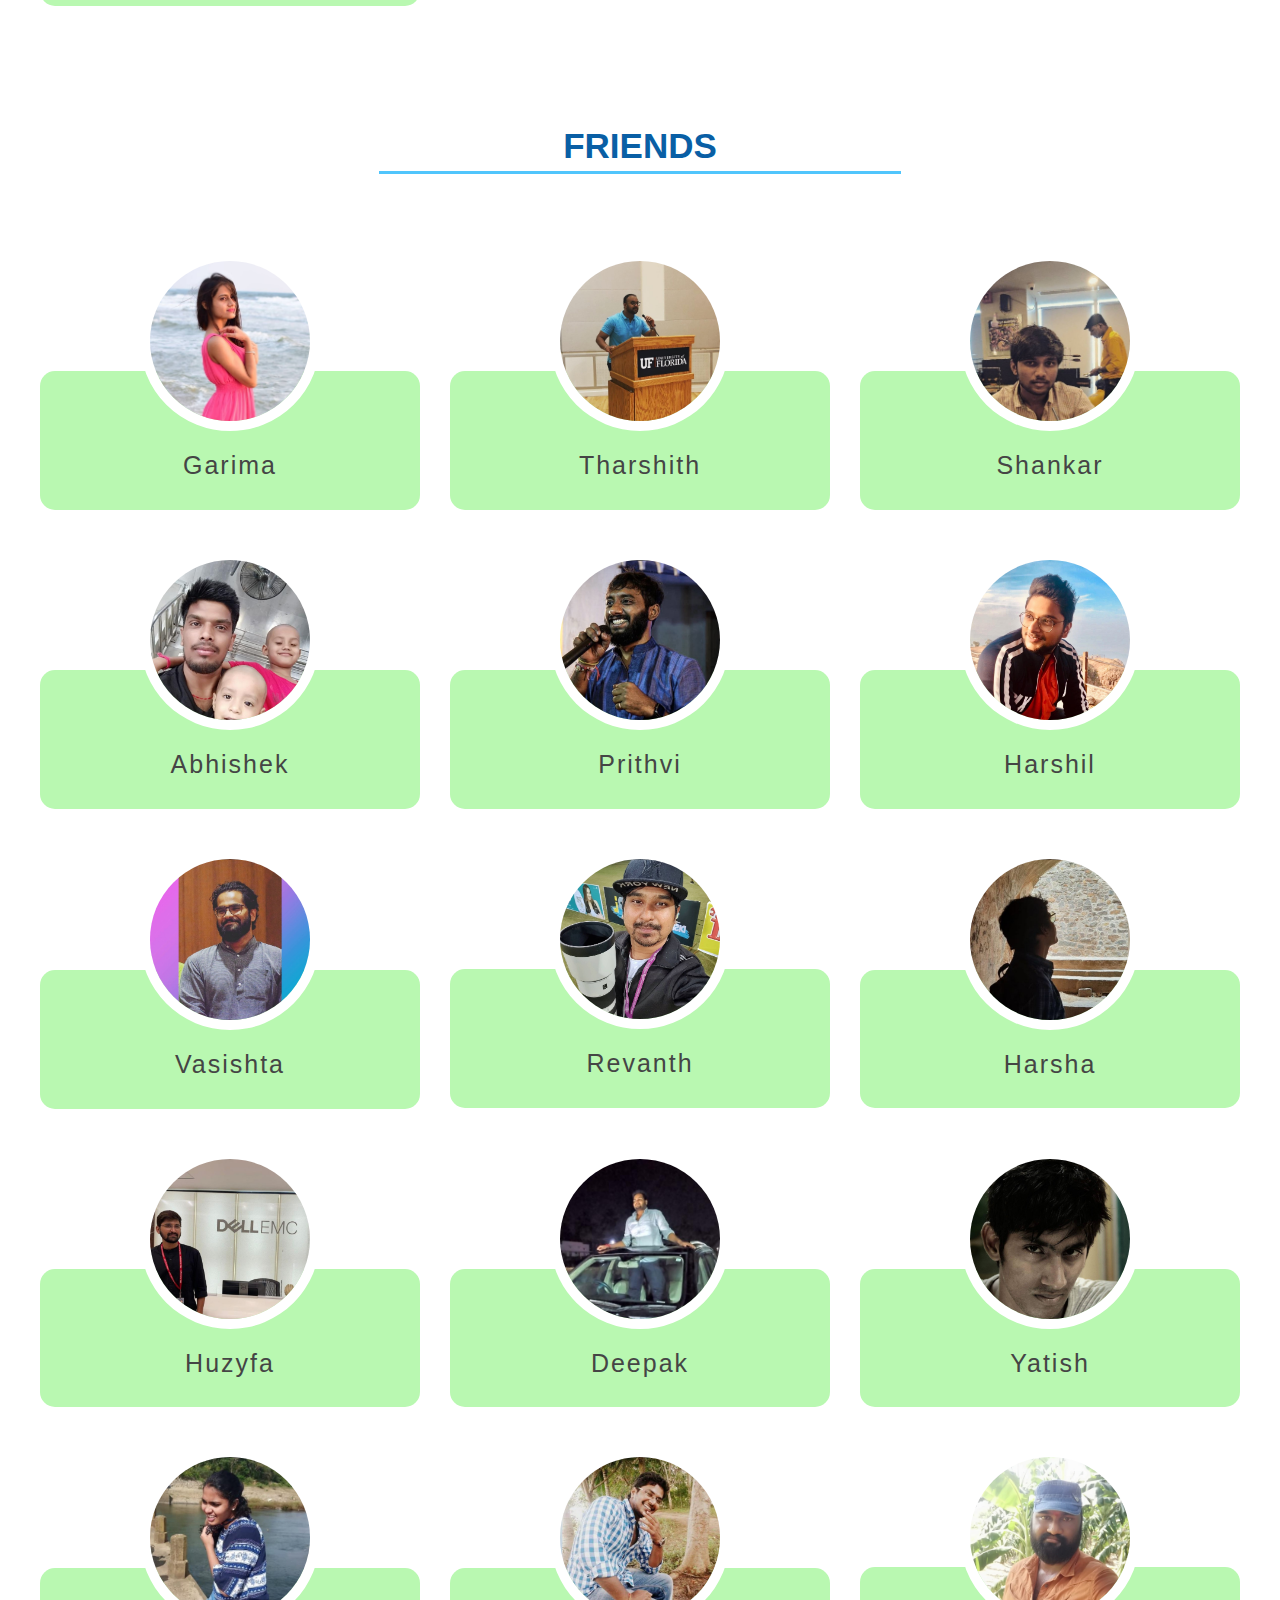
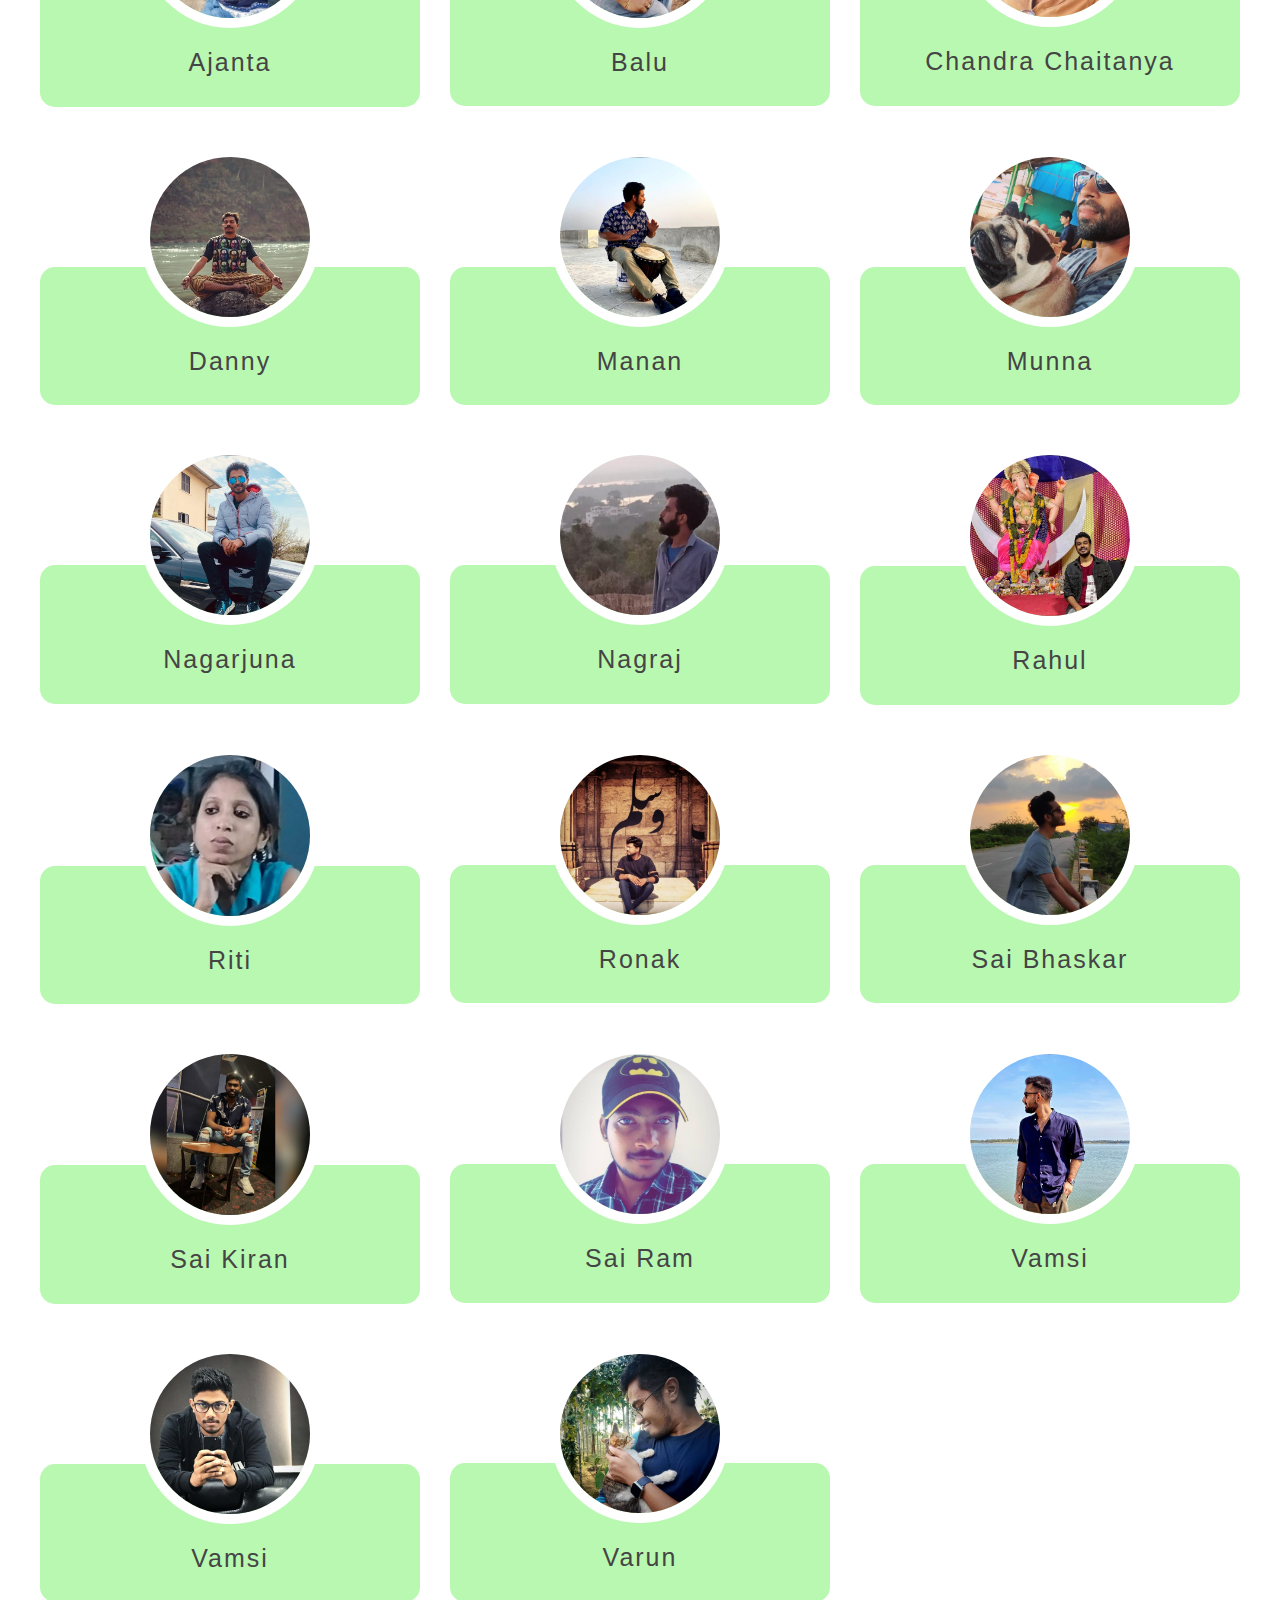
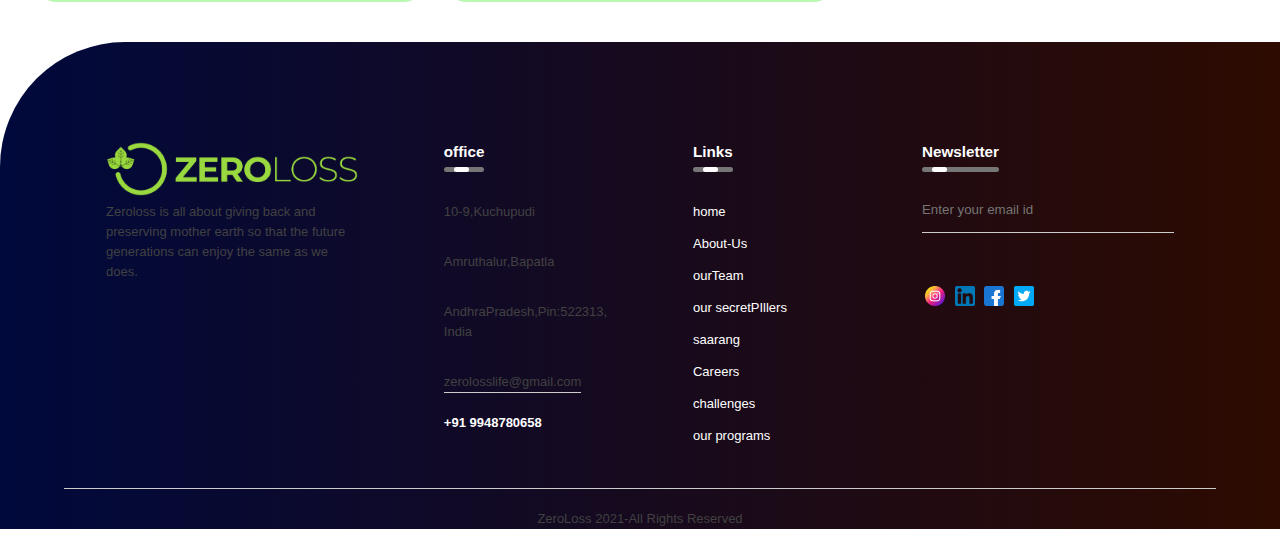
==== commit ca2bd50f: "a" ====
--- a/Piller.html
+++ b/Piller.html
@@ -7,6 +7,7 @@
 
     <!-- Style sheet -->
     <link rel="stylesheet" href="Piller.css">
+    <link rel="stylesheet" href="main.css">
 
 
     <!-- Google Fonts -->
--- a/Piller.css
+++ b/Piller.css
@@ -31,7 +31,6 @@
 /* our team undre line */
 .heading-title h1::before{
     content: '';
-    left: ;
     position: absolute;
     height: 3px;
     right: -10%;
@@ -150,14 +149,7 @@
     color: #414141;
     font-weight: 300;
 }
-h1,
-h2,
-h3,{
-    padding: 0;
-    margin: 0 0 20px 0;
-    color: #000000;
-    font-weight: 700;
-}
+
 img{
     width: 100%;
     height: auto;
@@ -189,7 +181,6 @@
 /* our team undre line */
 .section-title h1::before{
     content: '';
-    left: ;
     position: absolute;
     height: 3px;
     right: -120%;
@@ -315,7 +306,7 @@
     .column{
         max-width: 30%;
     }
-}*/
+}
 @media (min-width: 1200px){
     .container{
         max-width: 1140px;
--- a/main.css
+++ b/main.css
@@ -0,0 +1,244 @@
+* {
+    margin: 0;
+    padding: 0;
+    font-family: "Poppins", sans-serif;
+  }
+  nav {
+    width: -webkit-fill-available;
+    height: 10px;
+    display: flex;
+    background-color: #0fc53c;
+    padding: 2% 6%;
+    justify-content: space-between;
+    align-items: center;
+  }
+  nav img {
+    width: 179px;
+  }
+  .nav-links {
+    flex: 1;
+    text-align: right;
+  }
+  .nav-links ul li {
+    list-style: none;
+    display: inline-block;
+    padding: 8px 12px;
+    position: relative;
+  }
+  .nav-links ul li a {
+    color: beige;
+    text-decoration: none;
+    font-size: 18px;
+  }
+  .nav-links ul li ::after {
+    content: "";
+    width: 0%;
+    height: 2px;
+    background: #0fc53c;
+    display: block;
+    margin: auto;
+    transition: 0.5s;
+  }
+  .nav-links ul li :hover::after {
+    width: 100%;
+  }
+  .text-box {
+    width: 90%;
+    color: #fff;
+    position: absolute;
+    top: 50%;
+    left: 50%;
+    transform: translate(-50%, -50%);
+    text-align: center;
+  }
+  .text-box h1 {
+    font-size: 62px;
+  }
+  .text-box p {
+    margin: 10px 0 40px;
+    font-size: 14px;
+  }
+  .hero-btn {
+    display: inline-block;
+    text-decoration: none;
+    color: #fff;
+    border: 1px solid #fff;
+    padding: 12px 34px;
+    background: transparent;
+    position: relative;
+    cursor: pointer;
+  }
+  .hero-btn:hover {
+    border: 1px solid #25d41f;
+    background: #3ccf55;
+    transition: 1s;
+  }
+  nav .fa {
+    display: none;
+  }
+  @media (max-width: 700px) {
+    nav{
+      height: 40px;
+      width: -webkit-fill-available;
+    }
+    .text-box h1 {
+      font-size: 20px;
+    }
+    .nav-links ul li {
+      display: block;
+    }
+    .nav-links {
+      position: absolute;
+      background: #45b86b;
+      top: 0;
+      right: -210px;
+      text-align: left;
+      z-index: 2;
+      transition: 1s;
+    }
+    nav.fa {
+      color: #fff;
+      margin: 10px;
+      font-size: 22px;
+      cursor: pointer;
+      
+    }
+    .nav-links ul {
+      padding: 30px;
+    }
+    
+  }
+
+  /*footer css*/
+
+footer {
+    width: 100%;
+    bottom: 0;
+    background: linear-gradient(to right, #00093c, #2d0b00);
+    color: #fff;
+    padding: 100px 0 30;
+    border-top-left-radius: 125px;
+    font-size: 13px;
+    line-height: 20px;
+  }
+  footer img {
+    width: 100%;
+    height: auto;
+  }
+  .roww {
+    width: 85%;
+    margin: auto;
+    display: flex;
+    flex-wrap: wrap;
+    align-items: flex-start;
+    justify-content: space-between;
+  }
+  .colu {
+    margin-top: 90px;
+    flex-basis: 25%;
+    padding: 10px;
+  }
+  .colu:nth-child(2),
+  .colu:nth-child(3) {
+    flex-basis: 15%;
+  }
+  .colu h3 {
+    width: fit-content;
+    margin-bottom: 40px;
+    position: relative;
+  }
+  .email-id {
+    width: fit-content;
+    border-bottom: 1px solid #ccc;
+    margin: 20px 0;
+  }
+  ul li {
+    list-style: none;
+    margin-bottom: 12px;
+  }
+  ul li a {
+    text-decoration: none;
+    color: #fff;
+  }
+  form {
+    padding-bottom: 15px;
+    display: flex;
+    align-items: center;
+    justify-content: space-between;
+    border-bottom: 1px solid #ccc;
+    margin-bottom: 50px;
+  }
+  form input {
+    width: 100%;
+    background: transparent;
+    color: #ccc;
+    border: 0;
+    outline: none;
+  }
+  form button {
+    background: transparent;
+    border: 0;
+    outline: none;
+    cursor: pointer;
+  }
+  .social-icons img {
+    width: 20px;
+    height: 20px;
+    flex-direction: row;
+    justify-content: flex-start;
+    align-items: center;
+    gap: 32px;
+    margin: 3px;
+    padding: 0;
+  }
+  hr {
+    width: 90%;
+    border: 0;
+    border-bottom: 1px solid #ccc;
+    margin: 20px auto;
+  }
+  .copyright {
+    text-align: center;
+  }
+  .underline {
+    width: 100%;
+    height: 5px;
+    background: #767676;
+    border-radius: 3px;
+    position: absolute;
+    top: 25px;
+    left: 0;
+    overflow: hidden;
+  }
+  .underline span {
+    width: 15px;
+    height: 100%;
+    background: #fff;
+    border-radius: 3px;
+    position: absolute;
+    top: 0;
+    left: 10px;
+    animation: moving 2s linear infinite;
+  }
+  @keyframes moving {
+    0% {
+      left: -20px;
+    }
+    100% {
+      left: 100%;
+    }
+  }
+  @media (max-width: 700px) {
+    footer {
+      bottom: unset;
+    }
+    colu {
+      margin-top: 90px;
+      flex-basis: 100%;
+      padding: 10px;
+    }
+    .colu:nth-child(2),
+    .colu:nth-child(3) {
+      flex-basis: 100%;
+    }
+  }